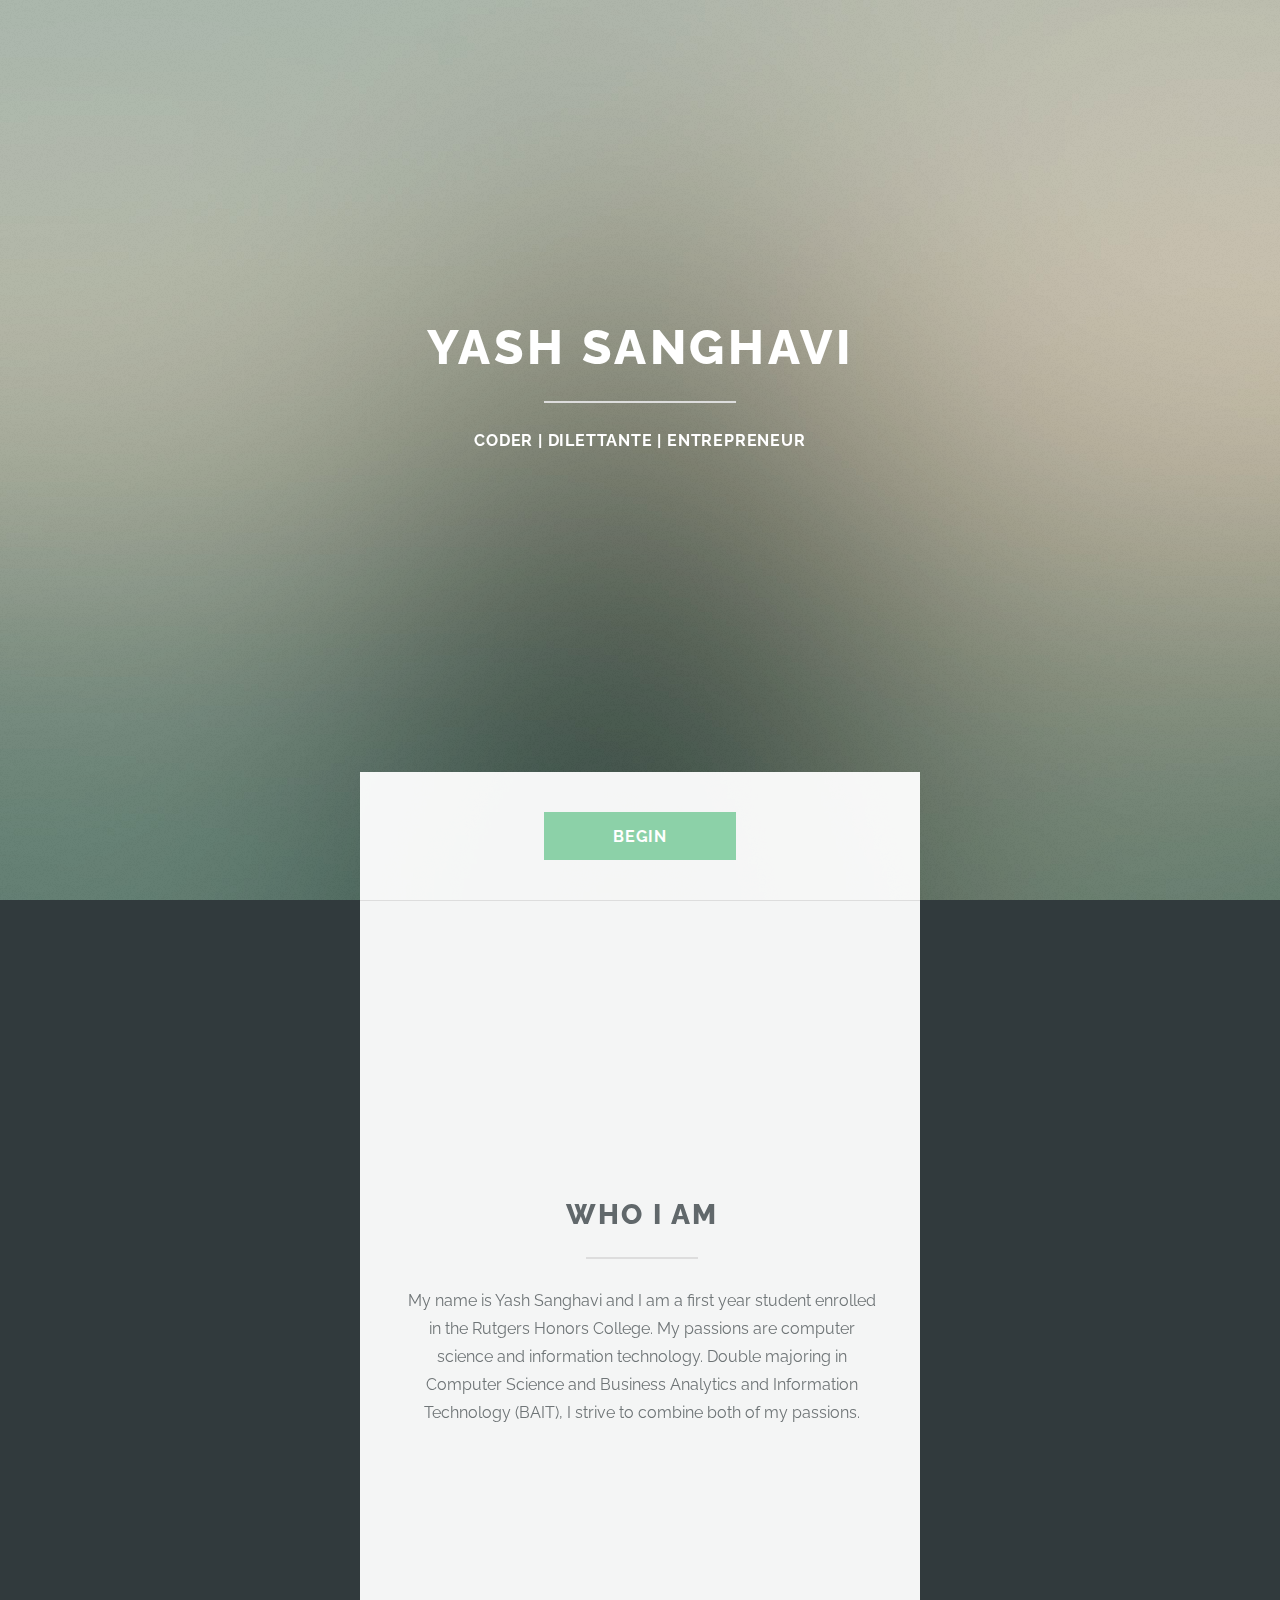
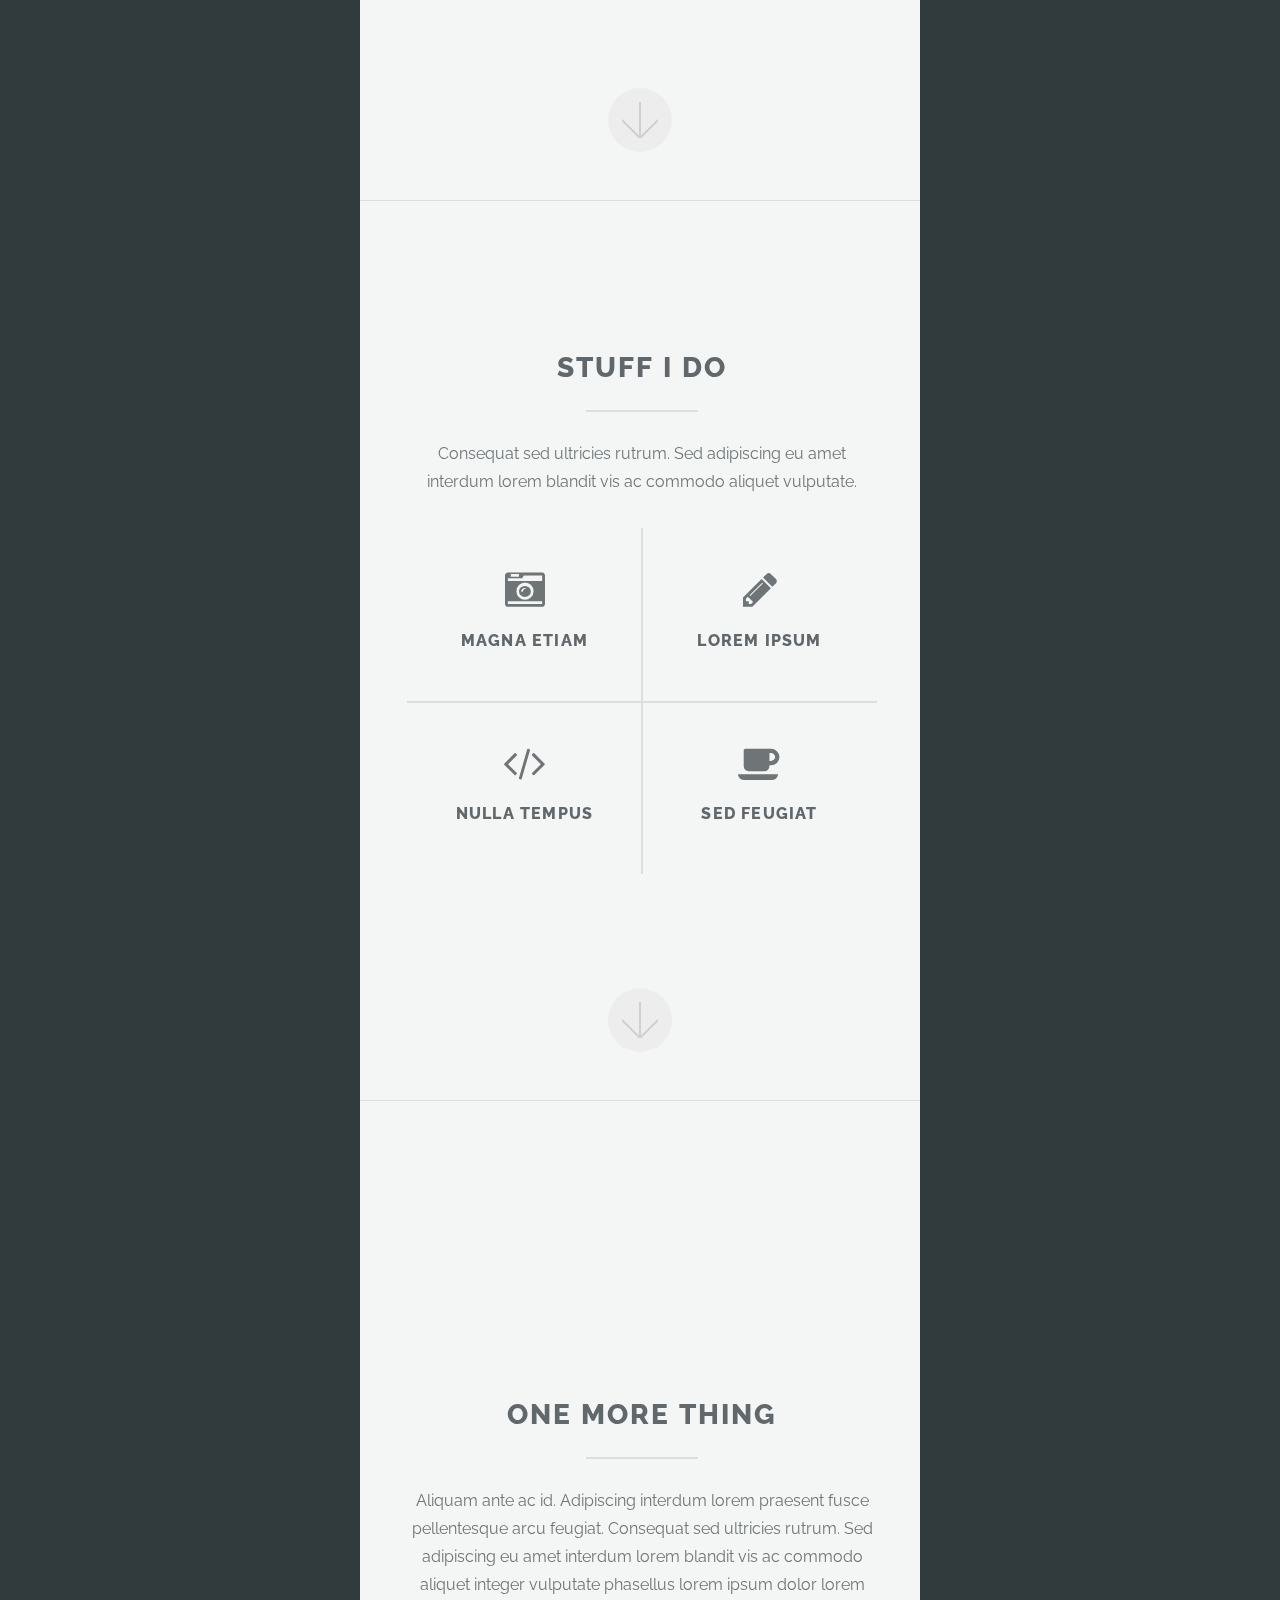
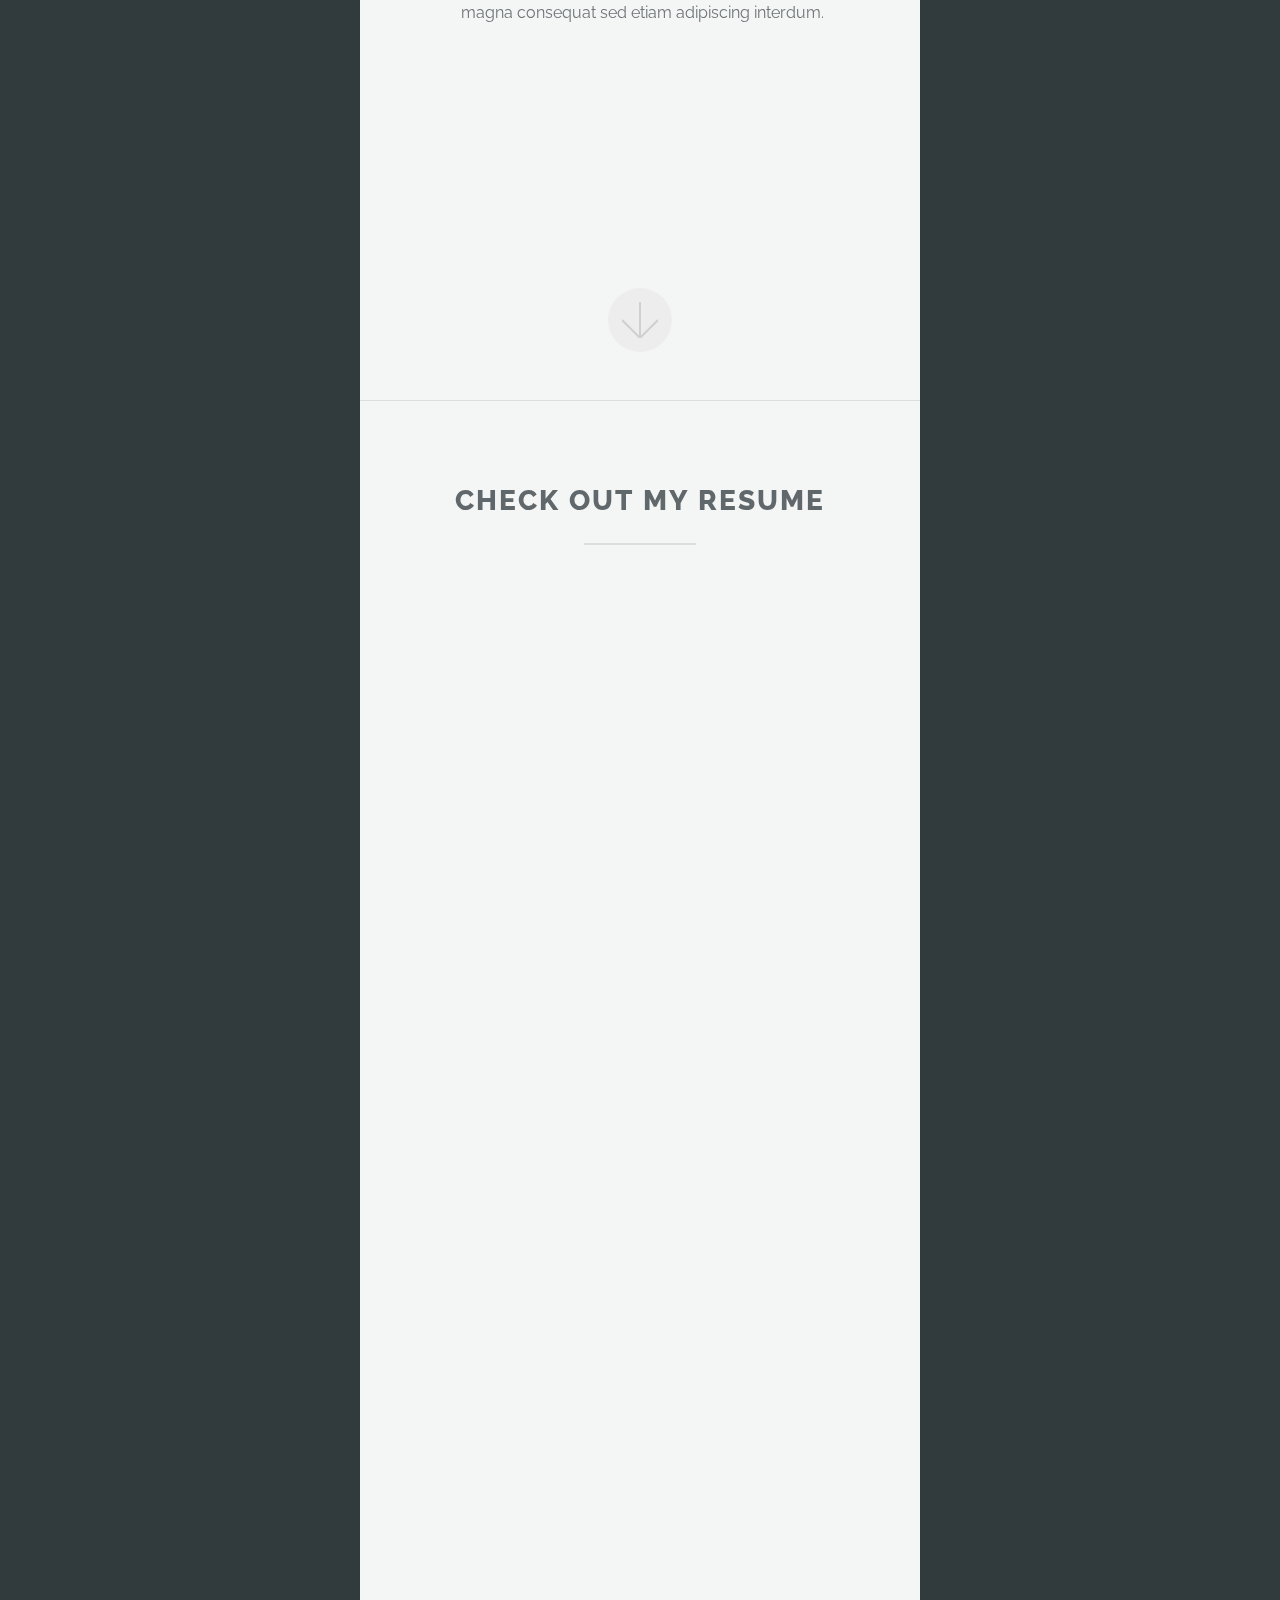
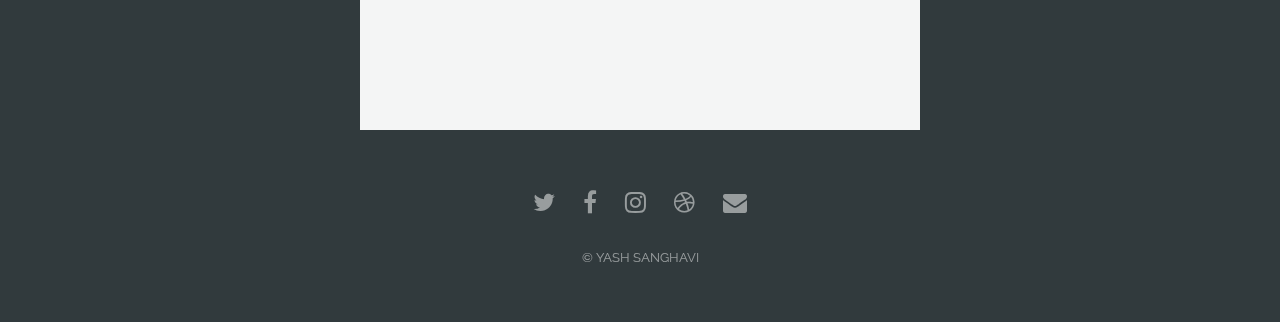
==== html5up-highlights/index.html @ 63ae680b "actually first" ====
<!DOCTYPE HTML>

<html>
	<head>
		<title>Yash Sanghavi</title>
		<meta charset="utf-8" />
		<meta name="viewport" content="width=device-width, initial-scale=1" />
		<!--[if lte IE 8]><script src="assets/js/ie/html5shiv.js"></script><![endif]-->
		<link rel="stylesheet" href="assets/css/main.css" />
		<!--[if lte IE 8]><link rel="stylesheet" href="assets/css/ie8.css" /><![endif]-->
		<!--[if lte IE 9]><link rel="stylesheet" href="assets/css/ie9.css" /><![endif]-->
	</head>
	<body>

		<!-- Header -->
			<section id="header">
				<header class="major">
					<h1>Yash Sanghavi</h1>
					<p>Coder | Dilettante | Entrepreneur </p>
				</header>
				<div class="container">
					<ul class="actions">
						<li><a href="#one" class="button special scrolly">Begin</a></li>
					</ul>
				</div>
			</section>

		<!-- One -->
			<section id="one" class="main special">
				<div class="container">
					<span class="image fit primary"><img src="images/pic01.jpg" alt="" /></span>
					<div class="content">
						<header class="major">
							<h2>Who I am</h2>
						</header>
						<p>My name is Yash Sanghavi and I am a first year student enrolled in the Rutgers Honors College. My passions are computer science and information technology.  Double majoring in Computer Science and Business Analytics and Information Technology (BAIT), I strive to combine both of my passions. </p>
					</div>
					<a href="#two" class="goto-next scrolly">Next</a>
				</div>
			</section>

		<!-- Two -->
			<section id="two" class="main special">
				<div class="container">
					<span class="image fit primary"><img src="images/pic02.jpg" alt="" /></span>
					<div class="content">
						<header class="major">
							<h2>Stuff I do</h2>
						</header>
						<p>Consequat sed ultricies rutrum. Sed adipiscing eu amet interdum lorem blandit vis ac commodo aliquet vulputate.</p>
						<ul class="icons-grid">
							<li>
								<span class="icon major fa-camera-retro"></span>
								<h3>Magna Etiam</h3>
							</li>
							<li>
								<span class="icon major fa-pencil"></span>
								<h3>Lorem Ipsum</h3>
							</li>
							<li>
								<span class="icon major fa-code"></span>
								<h3>Nulla Tempus</h3>
							</li>
							<li>
								<span class="icon major fa-coffee"></span>
								<h3>Sed Feugiat</h3>
							</li>
						</ul>
					</div>
					<a href="#three" class="goto-next scrolly">Next</a>
				</div>
			</section>

		<!-- Three -->
			<section id="three" class="main special">
				<div class="container">
					<span class="image fit primary"><img src="images/pic03.jpg" alt="" /></span>
					<div class="content">
						<header class="major">
							<h2>One more thing</h2>
						</header>
						<p>Aliquam ante ac id. Adipiscing interdum lorem praesent fusce pellentesque arcu feugiat. Consequat sed ultricies rutrum. Sed adipiscing eu amet interdum lorem blandit vis ac commodo aliquet integer vulputate phasellus lorem ipsum dolor lorem magna consequat sed etiam adipiscing interdum.</p>
					</div>
					<a href="#footer" class="goto-next scrolly">Next</a>
				</div>
			</section>

		<!-- Four -->
		<!--
			<section id="four" class="main">
				<div class="container">
					<div class="content">
						<header class="major">
							<h2>Elements</h2>
						</header>
						<section>
							<h4>Text</h4>
							<p>This is <b>bold</b> and this is <strong>strong</strong>. This is <i>italic</i> and this is <em>emphasized</em>.
							This is <sup>superscript</sup> text and this is <sub>subscript</sub> text.
							This is <u>underlined</u> and this is code: <code>for (;;) { ... }</code>. Finally, <a href="#">this is a link</a>.</p>
							<hr />
							<header>
								<h4>Heading with a Subtitle</h4>
								<p>Lorem ipsum dolor sit amet nullam id egestas urna aliquam</p>
							</header>
							<p>Nunc lacinia ante nunc ac lobortis. Interdum adipiscing gravida odio porttitor sem non mi integer non faucibus ornare mi ut ante amet placerat aliquet. Volutpat eu sed ante lacinia sapien lorem accumsan varius montes viverra nibh in adipiscing blandit tempus accumsan.</p>
							<header>
								<h5>Heading with a Subtitle</h5>
								<p>Lorem ipsum dolor sit amet nullam id egestas urna aliquam</p>
							</header>
							<p>Nunc lacinia ante nunc ac lobortis. Interdum adipiscing gravida odio porttitor sem non mi integer non faucibus ornare mi ut ante amet placerat aliquet. Volutpat eu sed ante lacinia sapien lorem accumsan varius montes viverra nibh in adipiscing blandit tempus accumsan.</p>
							<hr />
							<h2>Heading Level 2</h2>
							<h3>Heading Level 3</h3>
							<h4>Heading Level 4</h4>
							<h5>Heading Level 5</h5>
							<h6>Heading Level 6</h6>
							<hr />
							<h5>Blockquote</h5>
							<blockquote>Fringilla nisl. Donec accumsan interdum nisi, quis tincidunt felis sagittis eget tempus euismod. Vestibulum ante ipsum primis in faucibus vestibulum. Blandit adipiscing eu felis iaculis volutpat ac adipiscing accumsan faucibus. Vestibulum ante ipsum primis in faucibus lorem ipsum dolor sit amet nullam adipiscing eu felis.</blockquote>
							<h5>Preformatted</h5>
							<pre><code>i = 0;

while (!deck.isInOrder()) {
print 'Iteration ' + i;
deck.shuffle();
i++;
}

print 'It took ' + i + ' iterations to sort the deck.';</code></pre>
						</section>

						<section>
							<h4>Lists</h4>
							<div class="row">
								<div class="6u 12u$(medium)">
									<h5>Unordered</h5>
									<ul>
										<li>Dolor pulvinar etiam.</li>
										<li>Sagittis adipiscing.</li>
										<li>Felis enim feugiat.</li>
									</ul>
									<h5>Alternate</h5>
									<ul class="alt">
										<li>Dolor pulvinar etiam.</li>
										<li>Sagittis adipiscing.</li>
										<li>Felis enim feugiat.</li>
									</ul>
								</div>
								<div class="6u$ 12u(medium)">
									<h5>Ordered</h5>
									<ol>
										<li>Dolor pulvinar etiam.</li>
										<li>Etiam vel felis viverra.</li>
										<li>Felis enim feugiat.</li>
										<li>Dolor pulvinar etiam.</li>
										<li>Etiam vel felis lorem.</li>
										<li>Felis enim et feugiat.</li>
									</ol>
									<h5>Icons</h5>
									<ul class="icons">
										<li><a href="#" class="icon fa-twitter"><span class="label">Twitter</span></a></li>
										<li><a href="#" class="icon fa-facebook"><span class="label">Facebook</span></a></li>
										<li><a href="#" class="icon fa-instagram"><span class="label">Instagram</span></a></li>
										<li><a href="#" class="icon fa-github"><span class="label">Github</span></a></li>
									</ul>
								</div>
							</div>
							<h5>Actions</h5>
							<ul class="actions">
								<li><a href="#" class="button special">Default</a></li>
								<li><a href="#" class="button">Default</a></li>
							</ul>
							<ul class="actions small">
								<li><a href="#" class="button special small">Small</a></li>
								<li><a href="#" class="button small">Small</a></li>
							</ul>
							<div class="row">
								<div class="6u 12u$(small)">
									<ul class="actions vertical">
										<li><a href="#" class="button special">Default</a></li>
										<li><a href="#" class="button">Default</a></li>
									</ul>
								</div>
								<div class="6u$ 12u$(small)">
									<ul class="actions vertical small">
										<li><a href="#" class="button special small">Small</a></li>
										<li><a href="#" class="button small">Small</a></li>
									</ul>
								</div>
								<div class="6u 12u$(small)">
									<ul class="actions vertical">
										<li><a href="#" class="button special fit">Default</a></li>
										<li><a href="#" class="button fit">Default</a></li>
									</ul>
								</div>
								<div class="6u$ 12u$(small)">
									<ul class="actions vertical small">
										<li><a href="#" class="button special small fit">Small</a></li>
										<li><a href="#" class="button small fit">Small</a></li>
									</ul>
								</div>
							</div>
						</section>

						<section>
							<h4>Table</h4>
							<h5>Default</h5>
							<div class="table-wrapper">
								<table>
									<thead>
										<tr>
											<th>Name</th>
											<th>Description</th>
											<th>Price</th>
										</tr>
									</thead>
									<tbody>
										<tr>
											<td>Item One</td>
											<td>Ante turpis integer aliquet porttitor.</td>
											<td>29.99</td>
										</tr>
										<tr>
											<td>Item Two</td>
											<td>Vis ac commodo adipiscing arcu aliquet.</td>
											<td>19.99</td>
										</tr>
										<tr>
											<td>Item Three</td>
											<td> Morbi faucibus arcu accumsan lorem.</td>
											<td>29.99</td>
										</tr>
										<tr>
											<td>Item Four</td>
											<td>Vitae integer tempus condimentum.</td>
											<td>19.99</td>
										</tr>
										<tr>
											<td>Item Five</td>
											<td>Ante turpis integer aliquet porttitor.</td>
											<td>29.99</td>
										</tr>
									</tbody>
									<tfoot>
										<tr>
											<td colspan="2"></td>
											<td>100.00</td>
										</tr>
									</tfoot>
								</table>
							</div>

							<h5>Alternate</h5>
							<div class="table-wrapper">
								<table class="alt">
									<thead>
										<tr>
											<th>Name</th>
											<th>Description</th>
											<th>Price</th>
										</tr>
									</thead>
									<tbody>
										<tr>
											<td>Item One</td>
											<td>Ante turpis integer aliquet porttitor.</td>
											<td>29.99</td>
										</tr>
										<tr>
											<td>Item Two</td>
											<td>Vis ac commodo adipiscing arcu aliquet.</td>
											<td>19.99</td>
										</tr>
										<tr>
											<td>Item Three</td>
											<td> Morbi faucibus arcu accumsan lorem.</td>
											<td>29.99</td>
										</tr>
										<tr>
											<td>Item Four</td>
											<td>Vitae integer tempus condimentum.</td>
											<td>19.99</td>
										</tr>
										<tr>
											<td>Item Five</td>
											<td>Ante turpis integer aliquet porttitor.</td>
											<td>29.99</td>
										</tr>
									</tbody>
									<tfoot>
										<tr>
											<td colspan="2"></td>
											<td>100.00</td>
										</tr>
									</tfoot>
								</table>
							</div>
						</section>

						<section>
							<h4>Buttons</h4>
							<ul class="actions">
								<li><a href="#" class="button special">Special</a></li>
								<li><a href="#" class="button">Default</a></li>
							</ul>
							<ul class="actions">
								<li><a href="#" class="button">Default</a></li>
								<li><a href="#" class="button small">Small</a></li>
							</ul>
							<ul class="actions fit">
								<li><a href="#" class="button special fit">Fit</a></li>
								<li><a href="#" class="button fit">Fit</a></li>
							</ul>
							<ul class="actions fit small">
								<li><a href="#" class="button special fit small">Fit + Small</a></li>
								<li><a href="#" class="button fit small">Fit + Small</a></li>
							</ul>
							<ul class="actions">
								<li><a href="#" class="button special icon fa-download">Icon</a></li>
								<li><a href="#" class="button icon fa-download">Icon</a></li>
							</ul>
							<ul class="actions">
								<li><span class="button special disabled">Disabled</span></li>
								<li><span class="button disabled">Disabled</span></li>
							</ul>
						</section>

						<section>
							<h4>Form</h4>
							<form method="post" action="#">
								<div class="row uniform">
									<div class="6u 12u$(xsmall)">
										<input type="text" name="demo-name" id="demo-name" value="" placeholder="Name" />
									</div>
									<div class="6u$ 12u$(xsmall)">
										<input type="email" name="demo-email" id="demo-email" value="" placeholder="Email" />
									</div>
									<div class="12u$">
										<div class="select-wrapper">
											<select name="demo-category" id="demo-category">
												<option value="">- Category -</option>
												<option value="1">Manufacturing</option>
												<option value="1">Shipping</option>
												<option value="1">Administration</option>
												<option value="1">Human Resources</option>
											</select>
										</div>
									</div>
									<div class="4u 12u$(small)">
										<input type="radio" id="demo-priority-low" name="demo-priority" checked>
										<label for="demo-priority-low">Low</label>
									</div>
									<div class="4u 12u$(small)">
										<input type="radio" id="demo-priority-normal" name="demo-priority">
										<label for="demo-priority-normal">Normal</label>
									</div>
									<div class="4u$ 12u$(small)">
										<input type="radio" id="demo-priority-high" name="demo-priority">
										<label for="demo-priority-high">High</label>
									</div>
									<div class="6u 12u$(small)">
										<input type="checkbox" id="demo-copy" name="demo-copy">
										<label for="demo-copy">Email me a copy</label>
									</div>
									<div class="6u$ 12u$(small)">
										<input type="checkbox" id="demo-human" name="demo-human" checked>
										<label for="demo-human">Not a robot</label>
									</div>
									<div class="12u$">
										<textarea name="demo-message" id="demo-message" placeholder="Enter your message" rows="6"></textarea>
									</div>
									<div class="12u$">
										<ul class="actions">
											<li><input type="submit" value="Send Message" class="special" /></li>
											<li><input type="reset" value="Reset" /></li>
										</ul>
									</div>
								</div>
							</form>
						</section>

						<section>
							<h4>Image</h4>
							<h5>Fit</h5>
							<div class="box alt">
								<div class="row uniform 50%">
									<div class="12u"><span class="image fit"><img src="images/pic04.jpg" alt="" /></span></div>
									<div class="4u"><span class="image fit"><img src="images/pic04.jpg" alt="" /></span></div>
									<div class="4u"><span class="image fit"><img src="images/pic04.jpg" alt="" /></span></div>
									<div class="4u"><span class="image fit"><img src="images/pic04.jpg" alt="" /></span></div>
									<div class="4u"><span class="image fit"><img src="images/pic04.jpg" alt="" /></span></div>
									<div class="4u"><span class="image fit"><img src="images/pic04.jpg" alt="" /></span></div>
									<div class="4u"><span class="image fit"><img src="images/pic04.jpg" alt="" /></span></div>
									<div class="4u"><span class="image fit"><img src="images/pic04.jpg" alt="" /></span></div>
									<div class="4u"><span class="image fit"><img src="images/pic04.jpg" alt="" /></span></div>
									<div class="4u"><span class="image fit"><img src="images/pic04.jpg" alt="" /></span></div>
								</div>
							</div>
							<h5>Left &amp; Right</h5>
							<p><span class="image left"><img src="images/pic05.jpg" alt="" /></span>Fringilla nisl. Donec accumsan interdum nisi, quis tincidunt felis sagittis eget. tempus euismod. Vestibulum ante ipsum primis in faucibus vestibulum. Blandit adipiscing eu felis iaculis volutpat ac adipiscing accumsan eu faucibus. Integer ac pellentesque praesent tincidunt felis sagittis eget. tempus euismod. Vestibulum ante ipsum primis in faucibus vestibulum. Blandit adipiscing eu felis iaculis volutpat ac adipiscing accumsan eu faucibus. Integer ac pellentesque praesent. Donec accumsan interdum nisi, quis tincidunt felis sagittis eget. tempus euismod. Vestibulum ante ipsum primis in faucibus vestibulum. Blandit adipiscing eu felis iaculis volutpat ac adipiscing accumsan eu faucibus. Integer ac pellentesque praesent tincidunt felis sagittis eget. tempus euismod. Vestibulum ante ipsum primis in faucibus vestibulum. Blandit adipiscing eu felis iaculis volutpat ac adipiscing accumsan eu faucibus. Integer ac pellentesque praesent.</p>
							<p><span class="image right"><img src="images/pic05.jpg" alt="" /></span>Fringilla nisl. Donec accumsan interdum nisi, quis tincidunt felis sagittis eget. tempus euismod. Vestibulum ante ipsum primis in faucibus vestibulum. Blandit adipiscing eu felis iaculis volutpat ac adipiscing accumsan eu faucibus. Integer ac pellentesque praesent tincidunt felis sagittis eget. tempus euismod. Vestibulum ante ipsum primis in faucibus vestibulum. Blandit adipiscing eu felis iaculis volutpat ac adipiscing accumsan eu faucibus. Integer ac pellentesque praesent. Donec accumsan interdum nisi, quis tincidunt felis sagittis eget. tempus euismod. Vestibulum ante ipsum primis in faucibus vestibulum. Blandit adipiscing eu felis iaculis volutpat ac adipiscing accumsan eu faucibus. Integer ac pellentesque praesent tincidunt felis sagittis eget. tempus euismod. Vestibulum ante ipsum primis in faucibus vestibulum. Blandit adipiscing eu felis iaculis volutpat ac adipiscing accumsan eu faucibus. Integer ac pellentesque praesent.</p>
						</section>

					</div>
					<a href="#footer" class="goto-next scrolly">Next</a>
				</div>
			</section>
		-->

		<!-- Footer -->
			<section id="footer">
<!-- 				<div class="container">
					<header class="major">
						<h2>Get in touch</h2>
					</header>
					<form method="post" action="#">
						<div class="row uniform">
							<div class="6u 12u$(xsmall)"><input type="text" name="name" id="name" placeholder="Name" /></div>
							<div class="6u$ 12u$(xsmall)"><input type="email" name="email" id="email" placeholder="Email" /></div>
							<div class="12u$"><textarea name="message" id="message" placeholder="Message" rows="4"></textarea></div>
							<div class="12u$">
								<ul class="actions">
									<li><input type="submit" value="Send Message" class="special" /></li>
								</ul>
							</div>
						</div>
					</form>
				</div> -->

				<div class="container">
					<header class="major">
						<h2>Check out my resume</h2>
					</header>
					<div class="content">
						<iframe src="https://resume.creddle.io/embed/1lpu5elnxfx"
  				width="850" height="1100" seamless></iframe> 
					</div>

				</div>

				<footer>
					<ul class="icons">
						<li><a href="#" class="icon alt fa-twitter"><span class="label">Twitter</span></a></li>
						<li><a href="#" class="icon alt fa-facebook"><span class="label">Facebook</span></a></li>
						<li><a href="#" class="icon alt fa-instagram"><span class="label">Instagram</span></a></li>
						<li><a href="#" class="icon alt fa-dribbble"><span class="label">Dribbble</span></a></li>
						<li><a href="#" class="icon alt fa-envelope"><span class="label">Email</span></a></li>
					</ul>
					<ul class="copyright">
						<li>&copy; YASH SANGHAVI</li>
					</ul>
				</footer>
			</section>

		<!-- Scripts -->
			<script src="assets/js/jquery.min.js"></script>
			<script src="assets/js/jquery.scrollex.min.js"></script>
			<script src="assets/js/jquery.scrolly.min.js"></script>
			<script src="assets/js/skel.min.js"></script>
			<script src="assets/js/util.js"></script>
			<!--[if lte IE 8]><script src="assets/js/ie/respond.min.js"></script><![endif]-->
			<script src="assets/js/main.js"></script>

	</body>
</html>
---- html5up-highlights/assets/css/main.css ----
@import url("font-awesome.min.css");
@import url("http://fonts.googleapis.com/css?family=Raleway:400,400italic,700,800");

/*
	Highlights by HTML5 UP
	html5up.net | @ajlkn
	Free for personal and commercial use under the CCA 3.0 license (html5up.net/license)
*/

/* Reset */

	html, body, div, span, applet, object, iframe, h1, h2, h3, h4, h5, h6, p, blockquote, pre, a, abbr, acronym, address, big, cite, code, del, dfn, em, img, ins, kbd, q, s, samp, small, strike, strong, sub, sup, tt, var, b, u, i, center, dl, dt, dd, ol, ul, li, fieldset, form, label, legend, table, caption, tbody, tfoot, thead, tr, th, td, article, aside, canvas, details, embed, figure, figcaption, footer, header, hgroup, menu, nav, output, ruby, section, summary, time, mark, audio, video {
		margin: 0;
		padding: 0;
		border: 0;
		font-size: 100%;
		font: inherit;
		vertical-align: baseline;
	}

	article, aside, details, figcaption, figure, footer, header, hgroup, menu, nav, section {
		display: block;
	}

	body {
		line-height: 1;
	}

	ol, ul {
		list-style: none;
	}

	blockquote, q {
		quotes: none;
	}

	blockquote:before, blockquote:after, q:before, q:after {
		content: '';
		content: none;
	}

	table {
		border-collapse: collapse;
		border-spacing: 0;
	}

	body {
		-webkit-text-size-adjust: none;
	}

/* Box Model */

	*, *:before, *:after {
		-moz-box-sizing: border-box;
		-webkit-box-sizing: border-box;
		box-sizing: border-box;
	}

/* Containers */

	.container {
		margin-left: auto;
		margin-right: auto;
	}

	.container.\31 25\25 {
		width: 100%;
		max-width: 43.75em;
		min-width: 35em;
	}

	.container.\37 5\25 {
		width: 26.25em;
	}

	.container.\35 0\25 {
		width: 17.5em;
	}

	.container.\32 5\25 {
		width: 8.75em;
	}

	.container {
		width: 35em;
	}

	@media screen and (max-width: 1680px) {

		.container.\31 25\25 {
			width: 100%;
			max-width: 43.75em;
			min-width: 35em;
		}

		.container.\37 5\25 {
			width: 26.25em;
		}

		.container.\35 0\25 {
			width: 17.5em;
		}

		.container.\32 5\25 {
			width: 8.75em;
		}

		.container {
			width: 35em;
		}

	}

	@media screen and (max-width: 980px) {

		.container.\31 25\25 {
			width: 100%;
			max-width: 100%;
			min-width: 80%;
		}

		.container.\37 5\25 {
			width: 60%;
		}

		.container.\35 0\25 {
			width: 40%;
		}

		.container.\32 5\25 {
			width: 20%;
		}

		.container {
			width: 80%;
		}

	}

	@media screen and (max-width: 736px) {

		.container.\31 25\25 {
			width: 100%;
			max-width: 100%;
			min-width: 80%;
		}

		.container.\37 5\25 {
			width: 60%;
		}

		.container.\35 0\25 {
			width: 40%;
		}

		.container.\32 5\25 {
			width: 20%;
		}

		.container {
			width: 80%;
		}

	}

	@media screen and (max-width: 480px) {

		.container.\31 25\25 {
			width: 100%;
			max-width: 125%;
			min-width: 100%;
		}

		.container.\37 5\25 {
			width: 75%;
		}

		.container.\35 0\25 {
			width: 50%;
		}

		.container.\32 5\25 {
			width: 25%;
		}

		.container {
			width: 100%;
		}

	}

/* Grid */

	.row {
		border-bottom: solid 1px transparent;
		-moz-box-sizing: border-box;
		-webkit-box-sizing: border-box;
		box-sizing: border-box;
	}

	.row > * {
		float: left;
		-moz-box-sizing: border-box;
		-webkit-box-sizing: border-box;
		box-sizing: border-box;
	}

	.row:after, .row:before {
		content: '';
		display: block;
		clear: both;
		height: 0;
	}

	.row.uniform > * > :first-child {
		margin-top: 0;
	}

	.row.uniform > * > :last-child {
		margin-bottom: 0;
	}

	.row.\30 \25 > * {
		padding: 0 0 0 0em;
	}

	.row.\30 \25 {
		margin: 0 0 -1px 0em;
	}

	.row.uniform.\30 \25 > * {
		padding: 0em 0 0 0em;
	}

	.row.uniform.\30 \25 {
		margin: 0em 0 -1px 0em;
	}

	.row > * {
		padding: 0 0 0 1.5em;
	}

	.row {
		margin: 0 0 -1px -1.5em;
	}

	.row.uniform > * {
		padding: 1.5em 0 0 1.5em;
	}

	.row.uniform {
		margin: -1.5em 0 -1px -1.5em;
	}

	.row.\32 00\25 > * {
		padding: 0 0 0 3em;
	}

	.row.\32 00\25 {
		margin: 0 0 -1px -3em;
	}

	.row.uniform.\32 00\25 > * {
		padding: 3em 0 0 3em;
	}

	.row.uniform.\32 00\25 {
		margin: -3em 0 -1px -3em;
	}

	.row.\31 50\25 > * {
		padding: 0 0 0 2.25em;
	}

	.row.\31 50\25 {
		margin: 0 0 -1px -2.25em;
	}

	.row.uniform.\31 50\25 > * {
		padding: 2.25em 0 0 2.25em;
	}

	.row.uniform.\31 50\25 {
		margin: -2.25em 0 -1px -2.25em;
	}

	.row.\35 0\25 > * {
		padding: 0 0 0 0.75em;
	}

	.row.\35 0\25 {
		margin: 0 0 -1px -0.75em;
	}

	.row.uniform.\35 0\25 > * {
		padding: 0.75em 0 0 0.75em;
	}

	.row.uniform.\35 0\25 {
		margin: -0.75em 0 -1px -0.75em;
	}

	.row.\32 5\25 > * {
		padding: 0 0 0 0.375em;
	}

	.row.\32 5\25 {
		margin: 0 0 -1px -0.375em;
	}

	.row.uniform.\32 5\25 > * {
		padding: 0.375em 0 0 0.375em;
	}

	.row.uniform.\32 5\25 {
		margin: -0.375em 0 -1px -0.375em;
	}

	.\31 2u, .\31 2u\24 {
		width: 100%;
		clear: none;
		margin-left: 0;
	}

	.\31 1u, .\31 1u\24 {
		width: 91.6666666667%;
		clear: none;
		margin-left: 0;
	}

	.\31 0u, .\31 0u\24 {
		width: 83.3333333333%;
		clear: none;
		margin-left: 0;
	}

	.\39 u, .\39 u\24 {
		width: 75%;
		clear: none;
		margin-left: 0;
	}

	.\38 u, .\38 u\24 {
		width: 66.6666666667%;
		clear: none;
		margin-left: 0;
	}

	.\37 u, .\37 u\24 {
		width: 58.3333333333%;
		clear: none;
		margin-left: 0;
	}

	.\36 u, .\36 u\24 {
		width: 50%;
		clear: none;
		margin-left: 0;
	}

	.\35 u, .\35 u\24 {
		width: 41.6666666667%;
		clear: none;
		margin-left: 0;
	}

	.\34 u, .\34 u\24 {
		width: 33.3333333333%;
		clear: none;
		margin-left: 0;
	}

	.\33 u, .\33 u\24 {
		width: 25%;
		clear: none;
		margin-left: 0;
	}

	.\32 u, .\32 u\24 {
		width: 16.6666666667%;
		clear: none;
		margin-left: 0;
	}

	.\31 u, .\31 u\24 {
		width: 8.3333333333%;
		clear: none;
		margin-left: 0;
	}

	.\31 2u\24 + *,
	.\31 1u\24 + *,
	.\31 0u\24 + *,
	.\39 u\24 + *,
	.\38 u\24 + *,
	.\37 u\24 + *,
	.\36 u\24 + *,
	.\35 u\24 + *,
	.\34 u\24 + *,
	.\33 u\24 + *,
	.\32 u\24 + *,
	.\31 u\24 + * {
		clear: left;
	}

	.\-11u {
		margin-left: 91.66667%;
	}

	.\-10u {
		margin-left: 83.33333%;
	}

	.\-9u {
		margin-left: 75%;
	}

	.\-8u {
		margin-left: 66.66667%;
	}

	.\-7u {
		margin-left: 58.33333%;
	}

	.\-6u {
		margin-left: 50%;
	}

	.\-5u {
		margin-left: 41.66667%;
	}

	.\-4u {
		margin-left: 33.33333%;
	}

	.\-3u {
		margin-left: 25%;
	}

	.\-2u {
		margin-left: 16.66667%;
	}

	.\-1u {
		margin-left: 8.33333%;
	}

	@media screen and (max-width: 1680px) {

		.row > * {
			padding: 0 0 0 1.5em;
		}

		.row {
			margin: 0 0 -1px -1.5em;
		}

		.row.uniform > * {
			padding: 1.5em 0 0 1.5em;
		}

		.row.uniform {
			margin: -1.5em 0 -1px -1.5em;
		}

		.row.\32 00\25 > * {
			padding: 0 0 0 3em;
		}

		.row.\32 00\25 {
			margin: 0 0 -1px -3em;
		}

		.row.uniform.\32 00\25 > * {
			padding: 3em 0 0 3em;
		}

		.row.uniform.\32 00\25 {
			margin: -3em 0 -1px -3em;
		}

		.row.\31 50\25 > * {
			padding: 0 0 0 2.25em;
		}

		.row.\31 50\25 {
			margin: 0 0 -1px -2.25em;
		}

		.row.uniform.\31 50\25 > * {
			padding: 2.25em 0 0 2.25em;
		}

		.row.uniform.\31 50\25 {
			margin: -2.25em 0 -1px -2.25em;
		}

		.row.\35 0\25 > * {
			padding: 0 0 0 0.75em;
		}

		.row.\35 0\25 {
			margin: 0 0 -1px -0.75em;
		}

		.row.uniform.\35 0\25 > * {
			padding: 0.75em 0 0 0.75em;
		}

		.row.uniform.\35 0\25 {
			margin: -0.75em 0 -1px -0.75em;
		}

		.row.\32 5\25 > * {
			padding: 0 0 0 0.375em;
		}

		.row.\32 5\25 {
			margin: 0 0 -1px -0.375em;
		}

		.row.uniform.\32 5\25 > * {
			padding: 0.375em 0 0 0.375em;
		}

		.row.uniform.\32 5\25 {
			margin: -0.375em 0 -1px -0.375em;
		}

		.\31 2u\28large\29, .\31 2u\24\28large\29 {
			width: 100%;
			clear: none;
			margin-left: 0;
		}

		.\31 1u\28large\29, .\31 1u\24\28large\29 {
			width: 91.6666666667%;
			clear: none;
			margin-left: 0;
		}

		.\31 0u\28large\29, .\31 0u\24\28large\29 {
			width: 83.3333333333%;
			clear: none;
			margin-left: 0;
		}

		.\39 u\28large\29, .\39 u\24\28large\29 {
			width: 75%;
			clear: none;
			margin-left: 0;
		}

		.\38 u\28large\29, .\38 u\24\28large\29 {
			width: 66.6666666667%;
			clear: none;
			margin-left: 0;
		}

		.\37 u\28large\29, .\37 u\24\28large\29 {
			width: 58.3333333333%;
			clear: none;
			margin-left: 0;
		}

		.\36 u\28large\29, .\36 u\24\28large\29 {
			width: 50%;
			clear: none;
			margin-left: 0;
		}

		.\35 u\28large\29, .\35 u\24\28large\29 {
			width: 41.6666666667%;
			clear: none;
			margin-left: 0;
		}

		.\34 u\28large\29, .\34 u\24\28large\29 {
			width: 33.3333333333%;
			clear: none;
			margin-left: 0;
		}

		.\33 u\28large\29, .\33 u\24\28large\29 {
			width: 25%;
			clear: none;
			margin-left: 0;
		}

		.\32 u\28large\29, .\32 u\24\28large\29 {
			width: 16.6666666667%;
			clear: none;
			margin-left: 0;
		}

		.\31 u\28large\29, .\31 u\24\28large\29 {
			width: 8.3333333333%;
			clear: none;
			margin-left: 0;
		}

		.\31 2u\24\28large\29 + *,
		.\31 1u\24\28large\29 + *,
		.\31 0u\24\28large\29 + *,
		.\39 u\24\28large\29 + *,
		.\38 u\24\28large\29 + *,
		.\37 u\24\28large\29 + *,
		.\36 u\24\28large\29 + *,
		.\35 u\24\28large\29 + *,
		.\34 u\24\28large\29 + *,
		.\33 u\24\28large\29 + *,
		.\32 u\24\28large\29 + *,
		.\31 u\24\28large\29 + * {
			clear: left;
		}

		.\-11u\28large\29 {
			margin-left: 91.66667%;
		}

		.\-10u\28large\29 {
			margin-left: 83.33333%;
		}

		.\-9u\28large\29 {
			margin-left: 75%;
		}

		.\-8u\28large\29 {
			margin-left: 66.66667%;
		}

		.\-7u\28large\29 {
			margin-left: 58.33333%;
		}

		.\-6u\28large\29 {
			margin-left: 50%;
		}

		.\-5u\28large\29 {
			margin-left: 41.66667%;
		}

		.\-4u\28large\29 {
			margin-left: 33.33333%;
		}

		.\-3u\28large\29 {
			margin-left: 25%;
		}

		.\-2u\28large\29 {
			margin-left: 16.66667%;
		}

		.\-1u\28large\29 {
			margin-left: 8.33333%;
		}

	}

	@media screen and (max-width: 980px) {

		.row > * {
			padding: 0 0 0 1.5em;
		}

		.row {
			margin: 0 0 -1px -1.5em;
		}

		.row.uniform > * {
			padding: 1.5em 0 0 1.5em;
		}

		.row.uniform {
			margin: -1.5em 0 -1px -1.5em;
		}

		.row.\32 00\25 > * {
			padding: 0 0 0 3em;
		}

		.row.\32 00\25 {
			margin: 0 0 -1px -3em;
		}

		.row.uniform.\32 00\25 > * {
			padding: 3em 0 0 3em;
		}

		.row.uniform.\32 00\25 {
			margin: -3em 0 -1px -3em;
		}

		.row.\31 50\25 > * {
			padding: 0 0 0 2.25em;
		}

		.row.\31 50\25 {
			margin: 0 0 -1px -2.25em;
		}

		.row.uniform.\31 50\25 > * {
			padding: 2.25em 0 0 2.25em;
		}

		.row.uniform.\31 50\25 {
			margin: -2.25em 0 -1px -2.25em;
		}

		.row.\35 0\25 > * {
			padding: 0 0 0 0.75em;
		}

		.row.\35 0\25 {
			margin: 0 0 -1px -0.75em;
		}

		.row.uniform.\35 0\25 > * {
			padding: 0.75em 0 0 0.75em;
		}

		.row.uniform.\35 0\25 {
			margin: -0.75em 0 -1px -0.75em;
		}

		.row.\32 5\25 > * {
			padding: 0 0 0 0.375em;
		}

		.row.\32 5\25 {
			margin: 0 0 -1px -0.375em;
		}

		.row.uniform.\32 5\25 > * {
			padding: 0.375em 0 0 0.375em;
		}

		.row.uniform.\32 5\25 {
			margin: -0.375em 0 -1px -0.375em;
		}

		.\31 2u\28medium\29, .\31 2u\24\28medium\29 {
			width: 100%;
			clear: none;
			margin-left: 0;
		}

		.\31 1u\28medium\29, .\31 1u\24\28medium\29 {
			width: 91.6666666667%;
			clear: none;
			margin-left: 0;
		}

		.\31 0u\28medium\29, .\31 0u\24\28medium\29 {
			width: 83.3333333333%;
			clear: none;
			margin-left: 0;
		}

		.\39 u\28medium\29, .\39 u\24\28medium\29 {
			width: 75%;
			clear: none;
			margin-left: 0;
		}

		.\38 u\28medium\29, .\38 u\24\28medium\29 {
			width: 66.6666666667%;
			clear: none;
			margin-left: 0;
		}

		.\37 u\28medium\29, .\37 u\24\28medium\29 {
			width: 58.3333333333%;
			clear: none;
			margin-left: 0;
		}

		.\36 u\28medium\29, .\36 u\24\28medium\29 {
			width: 50%;
			clear: none;
			margin-left: 0;
		}

		.\35 u\28medium\29, .\35 u\24\28medium\29 {
			width: 41.6666666667%;
			clear: none;
			margin-left: 0;
		}

		.\34 u\28medium\29, .\34 u\24\28medium\29 {
			width: 33.3333333333%;
			clear: none;
			margin-left: 0;
		}

		.\33 u\28medium\29, .\33 u\24\28medium\29 {
			width: 25%;
			clear: none;
			margin-left: 0;
		}

		.\32 u\28medium\29, .\32 u\24\28medium\29 {
			width: 16.6666666667%;
			clear: none;
			margin-left: 0;
		}

		.\31 u\28medium\29, .\31 u\24\28medium\29 {
			width: 8.3333333333%;
			clear: none;
			margin-left: 0;
		}

		.\31 2u\24\28medium\29 + *,
		.\31 1u\24\28medium\29 + *,
		.\31 0u\24\28medium\29 + *,
		.\39 u\24\28medium\29 + *,
		.\38 u\24\28medium\29 + *,
		.\37 u\24\28medium\29 + *,
		.\36 u\24\28medium\29 + *,
		.\35 u\24\28medium\29 + *,
		.\34 u\24\28medium\29 + *,
		.\33 u\24\28medium\29 + *,
		.\32 u\24\28medium\29 + *,
		.\31 u\24\28medium\29 + * {
			clear: left;
		}

		.\-11u\28medium\29 {
			margin-left: 91.66667%;
		}

		.\-10u\28medium\29 {
			margin-left: 83.33333%;
		}

		.\-9u\28medium\29 {
			margin-left: 75%;
		}

		.\-8u\28medium\29 {
			margin-left: 66.66667%;
		}

		.\-7u\28medium\29 {
			margin-left: 58.33333%;
		}

		.\-6u\28medium\29 {
			margin-left: 50%;
		}

		.\-5u\28medium\29 {
			margin-left: 41.66667%;
		}

		.\-4u\28medium\29 {
			margin-left: 33.33333%;
		}

		.\-3u\28medium\29 {
			margin-left: 25%;
		}

		.\-2u\28medium\29 {
			margin-left: 16.66667%;
		}

		.\-1u\28medium\29 {
			margin-left: 8.33333%;
		}

	}

	@media screen and (max-width: 736px) {

		.row > * {
			padding: 0 0 0 1em;
		}

		.row {
			margin: 0 0 -1px -1em;
		}

		.row.uniform > * {
			padding: 1em 0 0 1em;
		}

		.row.uniform {
			margin: -1em 0 -1px -1em;
		}

		.row.\32 00\25 > * {
			padding: 0 0 0 2em;
		}

		.row.\32 00\25 {
			margin: 0 0 -1px -2em;
		}

		.row.uniform.\32 00\25 > * {
			padding: 2em 0 0 2em;
		}

		.row.uniform.\32 00\25 {
			margin: -2em 0 -1px -2em;
		}

		.row.\31 50\25 > * {
			padding: 0 0 0 1.5em;
		}

		.row.\31 50\25 {
			margin: 0 0 -1px -1.5em;
		}

		.row.uniform.\31 50\25 > * {
			padding: 1.5em 0 0 1.5em;
		}

		.row.uniform.\31 50\25 {
			margin: -1.5em 0 -1px -1.5em;
		}

		.row.\35 0\25 > * {
			padding: 0 0 0 0.5em;
		}

		.row.\35 0\25 {
			margin: 0 0 -1px -0.5em;
		}

		.row.uniform.\35 0\25 > * {
			padding: 0.5em 0 0 0.5em;
		}

		.row.uniform.\35 0\25 {
			margin: -0.5em 0 -1px -0.5em;
		}

		.row.\32 5\25 > * {
			padding: 0 0 0 0.25em;
		}

		.row.\32 5\25 {
			margin: 0 0 -1px -0.25em;
		}

		.row.uniform.\32 5\25 > * {
			padding: 0.25em 0 0 0.25em;
		}

		.row.uniform.\32 5\25 {
			margin: -0.25em 0 -1px -0.25em;
		}

		.\31 2u\28small\29, .\31 2u\24\28small\29 {
			width: 100%;
			clear: none;
			margin-left: 0;
		}

		.\31 1u\28small\29, .\31 1u\24\28small\29 {
			width: 91.6666666667%;
			clear: none;
			margin-left: 0;
		}

		.\31 0u\28small\29, .\31 0u\24\28small\29 {
			width: 83.3333333333%;
			clear: none;
			margin-left: 0;
		}

		.\39 u\28small\29, .\39 u\24\28small\29 {
			width: 75%;
			clear: none;
			margin-left: 0;
		}

		.\38 u\28small\29, .\38 u\24\28small\29 {
			width: 66.6666666667%;
			clear: none;
			margin-left: 0;
		}

		.\37 u\28small\29, .\37 u\24\28small\29 {
			width: 58.3333333333%;
			clear: none;
			margin-left: 0;
		}

		.\36 u\28small\29, .\36 u\24\28small\29 {
			width: 50%;
			clear: none;
			margin-left: 0;
		}

		.\35 u\28small\29, .\35 u\24\28small\29 {
			width: 41.6666666667%;
			clear: none;
			margin-left: 0;
		}

		.\34 u\28small\29, .\34 u\24\28small\29 {
			width: 33.3333333333%;
			clear: none;
			margin-left: 0;
		}

		.\33 u\28small\29, .\33 u\24\28small\29 {
			width: 25%;
			clear: none;
			margin-left: 0;
		}

		.\32 u\28small\29, .\32 u\24\28small\29 {
			width: 16.6666666667%;
			clear: none;
			margin-left: 0;
		}

		.\31 u\28small\29, .\31 u\24\28small\29 {
			width: 8.3333333333%;
			clear: none;
			margin-left: 0;
		}

		.\31 2u\24\28small\29 + *,
		.\31 1u\24\28small\29 + *,
		.\31 0u\24\28small\29 + *,
		.\39 u\24\28small\29 + *,
		.\38 u\24\28small\29 + *,
		.\37 u\24\28small\29 + *,
		.\36 u\24\28small\29 + *,
		.\35 u\24\28small\29 + *,
		.\34 u\24\28small\29 + *,
		.\33 u\24\28small\29 + *,
		.\32 u\24\28small\29 + *,
		.\31 u\24\28small\29 + * {
			clear: left;
		}

		.\-11u\28small\29 {
			margin-left: 91.66667%;
		}

		.\-10u\28small\29 {
			margin-left: 83.33333%;
		}

		.\-9u\28small\29 {
			margin-left: 75%;
		}

		.\-8u\28small\29 {
			margin-left: 66.66667%;
		}

		.\-7u\28small\29 {
			margin-left: 58.33333%;
		}

		.\-6u\28small\29 {
			margin-left: 50%;
		}

		.\-5u\28small\29 {
			margin-left: 41.66667%;
		}

		.\-4u\28small\29 {
			margin-left: 33.33333%;
		}

		.\-3u\28small\29 {
			margin-left: 25%;
		}

		.\-2u\28small\29 {
			margin-left: 16.66667%;
		}

		.\-1u\28small\29 {
			margin-left: 8.33333%;
		}

	}

	@media screen and (max-width: 480px) {

		.row > * {
			padding: 0 0 0 1em;
		}

		.row {
			margin: 0 0 -1px -1em;
		}

		.row.uniform > * {
			padding: 1em 0 0 1em;
		}

		.row.uniform {
			margin: -1em 0 -1px -1em;
		}

		.row.\32 00\25 > * {
			padding: 0 0 0 2em;
		}

		.row.\32 00\25 {
			margin: 0 0 -1px -2em;
		}

		.row.uniform.\32 00\25 > * {
			padding: 2em 0 0 2em;
		}

		.row.uniform.\32 00\25 {
			margin: -2em 0 -1px -2em;
		}

		.row.\31 50\25 > * {
			padding: 0 0 0 1.5em;
		}

		.row.\31 50\25 {
			margin: 0 0 -1px -1.5em;
		}

		.row.uniform.\31 50\25 > * {
			padding: 1.5em 0 0 1.5em;
		}

		.row.uniform.\31 50\25 {
			margin: -1.5em 0 -1px -1.5em;
		}

		.row.\35 0\25 > * {
			padding: 0 0 0 0.5em;
		}

		.row.\35 0\25 {
			margin: 0 0 -1px -0.5em;
		}

		.row.uniform.\35 0\25 > * {
			padding: 0.5em 0 0 0.5em;
		}

		.row.uniform.\35 0\25 {
			margin: -0.5em 0 -1px -0.5em;
		}

		.row.\32 5\25 > * {
			padding: 0 0 0 0.25em;
		}

		.row.\32 5\25 {
			margin: 0 0 -1px -0.25em;
		}

		.row.uniform.\32 5\25 > * {
			padding: 0.25em 0 0 0.25em;
		}

		.row.uniform.\32 5\25 {
			margin: -0.25em 0 -1px -0.25em;
		}

		.\31 2u\28xsmall\29, .\31 2u\24\28xsmall\29 {
			width: 100%;
			clear: none;
			margin-left: 0;
		}

		.\31 1u\28xsmall\29, .\31 1u\24\28xsmall\29 {
			width: 91.6666666667%;
			clear: none;
			margin-left: 0;
		}

		.\31 0u\28xsmall\29, .\31 0u\24\28xsmall\29 {
			width: 83.3333333333%;
			clear: none;
			margin-left: 0;
		}

		.\39 u\28xsmall\29, .\39 u\24\28xsmall\29 {
			width: 75%;
			clear: none;
			margin-left: 0;
		}

		.\38 u\28xsmall\29, .\38 u\24\28xsmall\29 {
			width: 66.6666666667%;
			clear: none;
			margin-left: 0;
		}

		.\37 u\28xsmall\29, .\37 u\24\28xsmall\29 {
			width: 58.3333333333%;
			clear: none;
			margin-left: 0;
		}

		.\36 u\28xsmall\29, .\36 u\24\28xsmall\29 {
			width: 50%;
			clear: none;
			margin-left: 0;
		}

		.\35 u\28xsmall\29, .\35 u\24\28xsmall\29 {
			width: 41.6666666667%;
			clear: none;
			margin-left: 0;
		}

		.\34 u\28xsmall\29, .\34 u\24\28xsmall\29 {
			width: 33.3333333333%;
			clear: none;
			margin-left: 0;
		}

		.\33 u\28xsmall\29, .\33 u\24\28xsmall\29 {
			width: 25%;
			clear: none;
			margin-left: 0;
		}

		.\32 u\28xsmall\29, .\32 u\24\28xsmall\29 {
			width: 16.6666666667%;
			clear: none;
			margin-left: 0;
		}

		.\31 u\28xsmall\29, .\31 u\24\28xsmall\29 {
			width: 8.3333333333%;
			clear: none;
			margin-left: 0;
		}

		.\31 2u\24\28xsmall\29 + *,
		.\31 1u\24\28xsmall\29 + *,
		.\31 0u\24\28xsmall\29 + *,
		.\39 u\24\28xsmall\29 + *,
		.\38 u\24\28xsmall\29 + *,
		.\37 u\24\28xsmall\29 + *,
		.\36 u\24\28xsmall\29 + *,
		.\35 u\24\28xsmall\29 + *,
		.\34 u\24\28xsmall\29 + *,
		.\33 u\24\28xsmall\29 + *,
		.\32 u\24\28xsmall\29 + *,
		.\31 u\24\28xsmall\29 + * {
			clear: left;
		}

		.\-11u\28xsmall\29 {
			margin-left: 91.66667%;
		}

		.\-10u\28xsmall\29 {
			margin-left: 83.33333%;
		}

		.\-9u\28xsmall\29 {
			margin-left: 75%;
		}

		.\-8u\28xsmall\29 {
			margin-left: 66.66667%;
		}

		.\-7u\28xsmall\29 {
			margin-left: 58.33333%;
		}

		.\-6u\28xsmall\29 {
			margin-left: 50%;
		}

		.\-5u\28xsmall\29 {
			margin-left: 41.66667%;
		}

		.\-4u\28xsmall\29 {
			margin-left: 33.33333%;
		}

		.\-3u\28xsmall\29 {
			margin-left: 25%;
		}

		.\-2u\28xsmall\29 {
			margin-left: 16.66667%;
		}

		.\-1u\28xsmall\29 {
			margin-left: 8.33333%;
		}

	}

/* Basic */

	html {
		background-color: #313a3d;
		background-attachment: fixed,						fixed;
		background-image: url("images/overlay.png"), url("../../images/bg.jpg");
		background-position: top left,					center center;
		background-repeat: repeat,						none;
		background-size: auto,						cover;
	}

	html.is-loading body *, html.is-loading body *:before, html.is-loading body *:after {
		-moz-animation: none !important;
		-webkit-animation: none !important;
		-ms-animation: none !important;
		animation: none !important;
		-moz-transition: none !important;
		-webkit-transition: none !important;
		-ms-transition: none !important;
		transition: none !important;
	}

	html.is-touch {
		height: 100vh;
		overflow: hidden;
	}

		html.is-touch #wrapper {
			-webkit-backface-visibility: hidden;
			-webkit-overflow-scrolling: touch;
			-webkit-transform: translate3d(0, 0, 0);
			height: 100vh;
			overflow: auto;
		}

	body, input, select, textarea {
		color: #6f7577;
		font-family: "Raleway", "Helvetica", sans-serif;
		font-size: 15pt;
		font-weight: 400;
		line-height: 1.75em;
	}

	a {
		-moz-transition: color 0.2s ease-in-out, border-bottom-color 0.2s ease-in-out;
		-webkit-transition: color 0.2s ease-in-out, border-bottom-color 0.2s ease-in-out;
		-ms-transition: color 0.2s ease-in-out, border-bottom-color 0.2s ease-in-out;
		transition: color 0.2s ease-in-out, border-bottom-color 0.2s ease-in-out;
		border-bottom: dotted 1px;
		color: #8cd1a8;
		text-decoration: none;
	}

		a:hover {
			border-bottom-color: transparent !important;
			color: #8cd1a8 !important;
			text-decoration: none;
		}

	strong, b {
		color: #61686b;
		font-weight: 700;
	}

	em, i {
		font-style: italic;
	}

	p {
		margin: 0 0 2em 0;
	}

	h1, h2, h3, h4, h5, h6 {
		color: #61686b;
		font-weight: 800;
		letter-spacing: 0.075em;
		line-height: 1em;
		margin: 0 0 1em 0;
		text-transform: uppercase;
	}

		h1 a, h2 a, h3 a, h4 a, h5 a, h6 a {
			color: inherit;
			text-decoration: none;
		}

	h2 {
		font-size: 1.75em;
		line-height: 1.5em;
	}

	h3 {
		font-size: 1em;
		line-height: 1.5em;
	}

	h4 {
		font-size: 0.9em;
		line-height: 1.5em;
	}

	h5 {
		font-size: 0.8em;
		line-height: 1.5em;
	}

	h6 {
		font-size: 0.7em;
		line-height: 1.5em;
	}

	sub {
		font-size: 0.8em;
		position: relative;
		top: 0.5em;
	}

	sup {
		font-size: 0.8em;
		position: relative;
		top: -0.5em;
	}

	hr {
		border: 0;
		border-bottom: solid 1px #dddddd;
		margin: 2em 0;
	}

		hr.major {
			margin: 3em 0;
		}

	blockquote {
		border-left: solid 6px #dddddd;
		font-style: italic;
		margin: 0 0 2em 0;
		padding: 0.5em 0 0.5em 1.5em;
	}

	code {
		background: rgba(144, 144, 144, 0.075);
		font-family: "Courier New", monospace;
		font-size: 0.9em;
		margin: 0 0.25em;
		padding: 0.25em 0.65em;
	}

	pre {
		-webkit-overflow-scrolling: touch;
		font-family: "Courier New", monospace;
		font-size: 0.9em;
		margin: 0 0 2em 0;
	}

		pre code {
			display: block;
			line-height: 1.75em;
			padding: 1em 1.5em;
			overflow-x: auto;
		}

	.align-left {
		text-align: left;
	}

	.align-center {
		text-align: center;
	}

	.align-right {
		text-align: right;
	}

/* Loader */

	@-moz-keyframes spinner-show {
		0% {
			opacity: 0;
		}

		100% {
			opacity: 1;
		}
	}

	@-webkit-keyframes spinner-show {
		0% {
			opacity: 0;
		}

		100% {
			opacity: 1;
		}
	}

	@-ms-keyframes spinner-show {
		0% {
			opacity: 0;
		}

		100% {
			opacity: 1;
		}
	}

	@keyframes spinner-show {
		0% {
			opacity: 0;
		}

		100% {
			opacity: 1;
		}
	}

	@-moz-keyframes spinner-hide {
		0% {
			color: #454d50;
			z-index: 10001;
			-moz-transform: scale(1) rotate(0deg);
			-webkit-transform: scale(1) rotate(0deg);
			-ms-transform: scale(1) rotate(0deg);
			transform: scale(1) rotate(0deg);
		}

		99% {
			color: #313a3d;
			z-index: 10001;
			-moz-transform: scale(0.5) rotate(360deg);
			-webkit-transform: scale(0.5) rotate(360deg);
			-ms-transform: scale(0.5) rotate(360deg);
			transform: scale(0.5) rotate(360deg);
		}

		100% {
			color: #313a3d;
			z-index: -1;
			-moz-transform: scale(0) rotate(360deg);
			-webkit-transform: scale(0) rotate(360deg);
			-ms-transform: scale(0) rotate(360deg);
			transform: scale(0) rotate(360deg);
		}
	}

	@-webkit-keyframes spinner-hide {
		0% {
			color: #454d50;
			z-index: 10001;
			-moz-transform: scale(1) rotate(0deg);
			-webkit-transform: scale(1) rotate(0deg);
			-ms-transform: scale(1) rotate(0deg);
			transform: scale(1) rotate(0deg);
		}

		99% {
			color: #313a3d;
			z-index: 10001;
			-moz-transform: scale(0.5) rotate(360deg);
			-webkit-transform: scale(0.5) rotate(360deg);
			-ms-transform: scale(0.5) rotate(360deg);
			transform: scale(0.5) rotate(360deg);
		}

		100% {
			color: #313a3d;
			z-index: -1;
			-moz-transform: scale(0) rotate(360deg);
			-webkit-transform: scale(0) rotate(360deg);
			-ms-transform: scale(0) rotate(360deg);
			transform: scale(0) rotate(360deg);
		}
	}

	@-ms-keyframes spinner-hide {
		0% {
			color: #454d50;
			z-index: 10001;
			-moz-transform: scale(1) rotate(0deg);
			-webkit-transform: scale(1) rotate(0deg);
			-ms-transform: scale(1) rotate(0deg);
			transform: scale(1) rotate(0deg);
		}

		99% {
			color: #313a3d;
			z-index: 10001;
			-moz-transform: scale(0.5) rotate(360deg);
			-webkit-transform: scale(0.5) rotate(360deg);
			-ms-transform: scale(0.5) rotate(360deg);
			transform: scale(0.5) rotate(360deg);
		}

		100% {
			color: #313a3d;
			z-index: -1;
			-moz-transform: scale(0) rotate(360deg);
			-webkit-transform: scale(0) rotate(360deg);
			-ms-transform: scale(0) rotate(360deg);
			transform: scale(0) rotate(360deg);
		}
	}

	@keyframes spinner-hide {
		0% {
			color: #454d50;
			z-index: 10001;
			-moz-transform: scale(1) rotate(0deg);
			-webkit-transform: scale(1) rotate(0deg);
			-ms-transform: scale(1) rotate(0deg);
			transform: scale(1) rotate(0deg);
		}

		99% {
			color: #313a3d;
			z-index: 10001;
			-moz-transform: scale(0.5) rotate(360deg);
			-webkit-transform: scale(0.5) rotate(360deg);
			-ms-transform: scale(0.5) rotate(360deg);
			transform: scale(0.5) rotate(360deg);
		}

		100% {
			color: #313a3d;
			z-index: -1;
			-moz-transform: scale(0) rotate(360deg);
			-webkit-transform: scale(0) rotate(360deg);
			-ms-transform: scale(0) rotate(360deg);
			transform: scale(0) rotate(360deg);
		}
	}

	@-moz-keyframes spinner-rotate {
		0% {
			-moz-transform: scale(1) rotate(0deg);
			-webkit-transform: scale(1) rotate(0deg);
			-ms-transform: scale(1) rotate(0deg);
			transform: scale(1) rotate(0deg);
		}

		100% {
			-moz-transform: scale(1) rotate(360deg);
			-webkit-transform: scale(1) rotate(360deg);
			-ms-transform: scale(1) rotate(360deg);
			transform: scale(1) rotate(360deg);
		}
	}

	@-webkit-keyframes spinner-rotate {
		0% {
			-moz-transform: scale(1) rotate(0deg);
			-webkit-transform: scale(1) rotate(0deg);
			-ms-transform: scale(1) rotate(0deg);
			transform: scale(1) rotate(0deg);
		}

		100% {
			-moz-transform: scale(1) rotate(360deg);
			-webkit-transform: scale(1) rotate(360deg);
			-ms-transform: scale(1) rotate(360deg);
			transform: scale(1) rotate(360deg);
		}
	}

	@-ms-keyframes spinner-rotate {
		0% {
			-moz-transform: scale(1) rotate(0deg);
			-webkit-transform: scale(1) rotate(0deg);
			-ms-transform: scale(1) rotate(0deg);
			transform: scale(1) rotate(0deg);
		}

		100% {
			-moz-transform: scale(1) rotate(360deg);
			-webkit-transform: scale(1) rotate(360deg);
			-ms-transform: scale(1) rotate(360deg);
			transform: scale(1) rotate(360deg);
		}
	}

	@keyframes spinner-rotate {
		0% {
			-moz-transform: scale(1) rotate(0deg);
			-webkit-transform: scale(1) rotate(0deg);
			-ms-transform: scale(1) rotate(0deg);
			transform: scale(1) rotate(0deg);
		}

		100% {
			-moz-transform: scale(1) rotate(360deg);
			-webkit-transform: scale(1) rotate(360deg);
			-ms-transform: scale(1) rotate(360deg);
			transform: scale(1) rotate(360deg);
		}
	}

	@-moz-keyframes overlay-hide {
		0% {
			opacity: 1;
			z-index: 10000;
		}

		15% {
			opacity: 1;
			z-index: 10000;
		}

		99% {
			opacity: 0;
			z-index: 10000;
		}

		100% {
			opacity: 0;
			z-index: -1;
		}
	}

	@-webkit-keyframes overlay-hide {
		0% {
			opacity: 1;
			z-index: 10000;
		}

		15% {
			opacity: 1;
			z-index: 10000;
		}

		99% {
			opacity: 0;
			z-index: 10000;
		}

		100% {
			opacity: 0;
			z-index: -1;
		}
	}

	@-ms-keyframes overlay-hide {
		0% {
			opacity: 1;
			z-index: 10000;
		}

		15% {
			opacity: 1;
			z-index: 10000;
		}

		99% {
			opacity: 0;
			z-index: 10000;
		}

		100% {
			opacity: 0;
			z-index: -1;
		}
	}

	@keyframes overlay-hide {
		0% {
			opacity: 1;
			z-index: 10000;
		}

		15% {
			opacity: 1;
			z-index: 10000;
		}

		99% {
			opacity: 0;
			z-index: 10000;
		}

		100% {
			opacity: 0;
			z-index: -1;
		}
	}

	html body {
		text-decoration: none;
	}

		html body:before {
			-moz-osx-font-smoothing: grayscale;
			-webkit-font-smoothing: antialiased;
			font-family: FontAwesome;
			font-style: normal;
			font-weight: normal;
			text-transform: none !important;
		}

		html body:before {
			-moz-animation: spinner-show 1.5s 1 0.25s ease forwards, spinner-hide 0.25s ease-in-out forwards !important;
			-webkit-animation: spinner-show 1.5s 1 0.25s ease forwards, spinner-hide 0.25s ease-in-out forwards !important;
			-ms-animation: spinner-show 1.5s 1 0.25s ease forwards, spinner-hide 0.25s ease-in-out forwards !important;
			animation: spinner-show 1.5s 1 0.25s ease forwards, spinner-hide 0.25s ease-in-out forwards !important;
			-moz-transform-origin: 50% 50%;
			-webkit-transform-origin: 50% 50%;
			-ms-transform-origin: 50% 50%;
			transform-origin: 50% 50%;
			color: #454d50;
			content: '\f1ce';
			cursor: default;
			display: block;
			font-size: 2em;
			height: 2em;
			left: 50%;
			opacity: 0;
			line-height: 2em;
			margin: -1em 0 0 -1em;
			position: fixed;
			text-align: center;
			top: 50%;
			width: 2em;
			z-index: -1;
		}

		html body:after {
			-moz-animation: overlay-hide 1s ease-in forwards !important;
			-webkit-animation: overlay-hide 1s ease-in forwards !important;
			-ms-animation: overlay-hide 1s ease-in forwards !important;
			animation: overlay-hide 1s ease-in forwards !important;
			background: #313a3d;
			content: '';
			display: block;
			height: 100%;
			left: 0;
			opacity: 0;
			position: fixed;
			top: 0;
			width: 100%;
			z-index: -1;
		}

	html.is-loading body:before {
		-moz-animation: spinner-show 1.5s 1 0.25s ease forwards, spinner-rotate 0.75s infinite linear !important;
		-webkit-animation: spinner-show 1.5s 1 0.25s ease forwards, spinner-rotate 0.75s infinite linear !important;
		-ms-animation: spinner-show 1.5s 1 0.25s ease forwards, spinner-rotate 0.75s infinite linear !important;
		animation: spinner-show 1.5s 1 0.25s ease forwards, spinner-rotate 0.75s infinite linear !important;
		z-index: 10001;
	}

	html.is-loading body:after {
		-moz-animation: none !important;
		-webkit-animation: none !important;
		-ms-animation: none !important;
		animation: none !important;
		opacity: 1;
		z-index: 10000;
	}

	@media (-webkit-min-device-pixel-ratio: 2) {

		html body:before {
			line-height: 2.025em;
		}

	}

/* Section/Article */

	section.special, article.special {
		text-align: center;
	}

	header p {
		color: #a8b0b3;
		letter-spacing: 0.05em;
		text-transform: uppercase;
	}

	header h1 + p {
		margin-top: -1em;
	}

	header h2 + p {
		margin-top: -1em;
	}

	header h3 + p {
		margin-top: -0.8em;
	}

	header h4 + p,
	header h5 + p,
	header h6 + p {
		font-size: 0.8em;
		margin-top: -0.6em;
	}

	header.major {
		text-align: center;
	}

		header.major h1, header.major h2, header.major h3, header.major h4, header.major h5, header.major h6 {
			position: relative;
		}

			header.major h1:after, header.major h2:after, header.major h3:after, header.major h4:after, header.major h5:after, header.major h6:after {
				background: #dddddd;
				content: '';
				display: block;
				height: 2px;
				margin: 0.75em auto 0 auto;
				position: relative;
				width: 4em;
			}

		header.major p {
			margin-top: 0;
		}

/* Form */

	form {
		margin: 0 0 2em 0;
	}

	label {
		color: #61686b;
		display: block;
		font-size: 0.9em;
		font-weight: 700;
		margin: 0 0 1em 0;
	}

	input[type="text"],
	input[type="password"],
	input[type="email"],
	select,
	textarea {
		-moz-appearance: none;
		-webkit-appearance: none;
		-ms-appearance: none;
		appearance: none;
		background: rgba(144, 144, 144, 0.15);
		border-radius: 0;
		border: none;
		color: inherit;
		display: block;
		outline: 0;
		padding: 0 1em;
		text-decoration: none;
		width: 100%;
	}

		input[type="text"]:invalid,
		input[type="password"]:invalid,
		input[type="email"]:invalid,
		select:invalid,
		textarea:invalid {
			box-shadow: none;
		}

		input[type="text"]:focus,
		input[type="password"]:focus,
		input[type="email"]:focus,
		select:focus,
		textarea:focus {
			box-shadow: inset 0 0 0 2px #8cd1a8;
		}

	.select-wrapper {
		text-decoration: none;
		display: block;
		position: relative;
	}

		.select-wrapper:before {
			-moz-osx-font-smoothing: grayscale;
			-webkit-font-smoothing: antialiased;
			font-family: FontAwesome;
			font-style: normal;
			font-weight: normal;
			text-transform: none !important;
		}

		.select-wrapper:before {
			color: #a8b0b3;
			content: '\f078';
			display: block;
			height: 3em;
			line-height: 3em;
			pointer-events: none;
			position: absolute;
			right: 0;
			text-align: center;
			top: 0;
			width: 3em;
		}

		.select-wrapper select::-ms-expand {
			display: none;
		}

	input[type="text"],
	input[type="password"],
	input[type="email"],
	select {
		height: 3em;
	}

	textarea {
		padding: 0.75em 1em;
	}

	input[type="checkbox"],
	input[type="radio"] {
		-moz-appearance: none;
		-webkit-appearance: none;
		-ms-appearance: none;
		appearance: none;
		display: block;
		float: left;
		margin-right: -2em;
		opacity: 0;
		width: 1em;
		z-index: -1;
	}

		input[type="checkbox"] + label,
		input[type="radio"] + label {
			text-decoration: none;
			color: #6f7577;
			cursor: pointer;
			display: inline-block;
			font-size: 1em;
			font-weight: 400;
			padding-left: 2.55em;
			padding-right: 0.75em;
			position: relative;
		}

			input[type="checkbox"] + label:before,
			input[type="radio"] + label:before {
				-moz-osx-font-smoothing: grayscale;
				-webkit-font-smoothing: antialiased;
				font-family: FontAwesome;
				font-style: normal;
				font-weight: normal;
				text-transform: none !important;
			}

			input[type="checkbox"] + label:before,
			input[type="radio"] + label:before {
				background: rgba(144, 144, 144, 0.15);
				content: '';
				display: inline-block;
				height: 1.8em;
				left: 0;
				line-height: 1.725em;
				position: absolute;
				text-align: center;
				top: 0;
				width: 1.8em;
			}

		input[type="checkbox"]:checked + label:before,
		input[type="radio"]:checked + label:before {
			background: #313a3d;
			color: #ffffff;
			content: '\f00c';
		}

		input[type="checkbox"]:focus + label:before,
		input[type="radio"]:focus + label:before {
			box-shadow: inset 0 0 0 2px #8cd1a8;
		}

	input[type="radio"] + label:before {
		border-radius: 100%;
	}

	::-webkit-input-placeholder {
		color: #a8b0b3 !important;
		opacity: 1.0;
	}

	:-moz-placeholder {
		color: #a8b0b3 !important;
		opacity: 1.0;
	}

	::-moz-placeholder {
		color: #a8b0b3 !important;
		opacity: 1.0;
	}

	:-ms-input-placeholder {
		color: #a8b0b3 !important;
		opacity: 1.0;
	}

	.formerize-placeholder {
		color: #a8b0b3 !important;
		opacity: 1.0;
	}

/* Box */

	.box {
		border: solid 2px #dddddd;
		margin-bottom: 2em;
		padding: 1.5em;
	}

		.box > :last-child,
		.box > :last-child > :last-child,
		.box > :last-child > :last-child > :last-child {
			margin-bottom: 0;
		}

		.box.alt {
			border: 0;
			border-radius: 0;
			padding: 0;
		}

/* Icon */

	.icon {
		text-decoration: none;
		border-bottom: none;
		position: relative;
	}

		.icon:before {
			-moz-osx-font-smoothing: grayscale;
			-webkit-font-smoothing: antialiased;
			font-family: FontAwesome;
			font-style: normal;
			font-weight: normal;
			text-transform: none !important;
		}

		.icon > .label {
			display: none;
		}

		.icon.major {
			display: block;
			margin: 0 0 1em 0;
		}

			.icon.major:before {
				font-size: 2.5em;
			}

/* Image */

	.image {
		border: 0;
		display: inline-block;
		position: relative;
	}

		.image:before {
			background: url("images/overlay.png");
			content: '';
			display: block;
			height: 100%;
			left: 0;
			position: absolute;
			top: 0;
			width: 100%;
		}

		.image img {
			display: block;
		}

		.image.left {
			float: left;
			margin: 0 1.5em 1em 0;
			top: 0.25em;
		}

		.image.right {
			float: right;
			margin: 0 0 1em 1.5em;
			top: 0.25em;
		}

		.image.left, .image.right {
			max-width: 40%;
		}

			.image.left img, .image.right img {
				width: 100%;
			}

		.image.fit {
			display: block;
			margin: 0 0 2em 0;
			width: 100%;
		}

			.image.fit img {
				width: 100%;
			}

/* List */

	ol {
		list-style: decimal;
		margin: 0 0 2em 0;
		padding-left: 1.25em;
	}

		ol li {
			padding-left: 0.25em;
		}

	ul {
		list-style: disc;
		margin: 0 0 2em 0;
		padding-left: 1em;
	}

		ul li {
			padding-left: 0.5em;
		}

		ul.alt {
			list-style: none;
			padding-left: 0;
		}

			ul.alt li {
				border-top: solid 1px #dddddd;
				padding: 0.5em 0;
			}

				ul.alt li:first-child {
					border-top: 0;
					padding-top: 0;
				}

		ul.icons {
			cursor: default;
			list-style: none;
			padding-left: 0;
		}

			ul.icons li {
				display: inline-block;
				padding: 0 1.5em 0 0;
			}

				ul.icons li:last-child {
					padding-right: 0;
				}

				ul.icons li .icon:before {
					font-size: 1.5em;
				}

		ul.icons-grid {
			list-style: none;
			padding: 0;
			position: relative;
		}

			ul.icons-grid li {
				display: block;
				float: left;
				padding: 3em 0;
				width: 50%;
			}

				ul.icons-grid li h3 {
					margin: 0;
				}

				ul.icons-grid li:nth-child(2n + 1) {
					box-shadow: inset -1px 0 0 0 #dddddd, 1px 0 0 0 #dddddd;
				}

				ul.icons-grid li:nth-child(2n + 3):before {
					background: #dddddd;
					content: '';
					display: block;
					height: 2px;
					margin-top: -3em;
					position: absolute;
					width: 100%;
				}

			ul.icons-grid:after {
				clear: both;
				content: '';
				display: block;
			}

		ul.actions {
			cursor: default;
			list-style: none;
			padding-left: 0;
		}

			ul.actions li {
				display: inline-block;
				padding: 0 1em 0 0;
				vertical-align: middle;
			}

				ul.actions li:last-child {
					padding-right: 0;
				}

			ul.actions.small li {
				padding: 0 0.5em 0 0;
			}

			ul.actions.vertical li {
				display: block;
				padding: 1em 0 0 0;
			}

				ul.actions.vertical li:first-child {
					padding-top: 0;
				}

				ul.actions.vertical li > * {
					margin-bottom: 0;
				}

			ul.actions.vertical.small li {
				padding: 0.5em 0 0 0;
			}

				ul.actions.vertical.small li:first-child {
					padding-top: 0;
				}

			ul.actions.fit {
				display: table;
				margin-left: -1em;
				padding: 0;
				table-layout: fixed;
				width: calc(100% + 1em);
			}

				ul.actions.fit li {
					display: table-cell;
					padding: 0 0 0 1em;
				}

					ul.actions.fit li > * {
						margin-bottom: 0;
						min-width: 0;
					}

				ul.actions.fit.small {
					margin-left: -0.5em;
					width: calc(100% + 0.5em);
				}

					ul.actions.fit.small li {
						padding: 0 0 0 0.5em;
					}

	dl {
		margin: 0 0 2em 0;
	}

/* Table */

	.table-wrapper {
		-webkit-overflow-scrolling: touch;
		overflow-x: auto;
	}

	table {
		margin: 0 0 2em 0;
		width: 100%;
	}

		table tbody tr {
			border: solid 1px #dddddd;
			border-left: 0;
			border-right: 0;
		}

			table tbody tr:nth-child(2n + 1) {
				background-color: rgba(144, 144, 144, 0.075);
			}

		table td {
			padding: 0.75em 0.75em;
		}

		table th {
			color: #61686b;
			font-size: 0.9em;
			font-weight: 700;
			padding: 0 0.75em 0.75em 0.75em;
			text-align: left;
		}

		table thead {
			border-bottom: solid 2px #dddddd;
		}

		table tfoot {
			border-top: solid 2px #dddddd;
		}

		table.alt {
			border-collapse: separate;
		}

			table.alt tbody tr td {
				border: solid 1px #dddddd;
				border-left-width: 0;
				border-top-width: 0;
			}

				table.alt tbody tr td:first-child {
					border-left-width: 1px;
				}

			table.alt tbody tr:first-child td {
				border-top-width: 1px;
			}

			table.alt thead {
				border-bottom: 0;
			}

			table.alt tfoot {
				border-top: 0;
			}

/* Button */

	input[type="submit"],
	input[type="reset"],
	input[type="button"],
	button,
	.button {
		-moz-appearance: none;
		-webkit-appearance: none;
		-ms-appearance: none;
		appearance: none;
		-moz-transition: background-color 0.2s ease-in-out, color 0.2s ease-in-out;
		-webkit-transition: background-color 0.2s ease-in-out, color 0.2s ease-in-out;
		-ms-transition: background-color 0.2s ease-in-out, color 0.2s ease-in-out;
		transition: background-color 0.2s ease-in-out, color 0.2s ease-in-out;
		background-color: transparent;
		border-radius: 0;
		border: 0;
		box-shadow: inset 0 0 0 2px #dddddd;
		color: #61686b !important;
		cursor: pointer;
		display: inline-block;
		font-weight: 700;
		height: 3em;
		letter-spacing: 0.05em;
		line-height: 3.15em;
		padding: 0 2em;
		text-align: center;
		text-decoration: none;
		text-transform: uppercase;
		white-space: nowrap;
	}

		input[type="submit"]:hover,
		input[type="reset"]:hover,
		input[type="button"]:hover,
		button:hover,
		.button:hover {
			background-color: rgba(144, 144, 144, 0.075);
			color: #61686b !important;
		}

		input[type="submit"]:active,
		input[type="reset"]:active,
		input[type="button"]:active,
		button:active,
		.button:active {
			background-color: rgba(144, 144, 144, 0.15);
			color: #61686b !important;
		}

		input[type="submit"].icon,
		input[type="reset"].icon,
		input[type="button"].icon,
		button.icon,
		.button.icon {
			padding-left: 1.35em;
		}

			input[type="submit"].icon:before,
			input[type="reset"].icon:before,
			input[type="button"].icon:before,
			button.icon:before,
			.button.icon:before {
				color: #a8b0b3;
				margin-right: 0.5em;
			}

		input[type="submit"].fit,
		input[type="reset"].fit,
		input[type="button"].fit,
		button.fit,
		.button.fit {
			display: block;
			margin: 0 0 1em 0;
			width: 100%;
		}

		input[type="submit"].small,
		input[type="reset"].small,
		input[type="button"].small,
		button.small,
		.button.small {
			font-size: 0.8em;
		}

		input[type="submit"].big,
		input[type="reset"].big,
		input[type="button"].big,
		button.big,
		.button.big {
			font-size: 1.35em;
		}

		input[type="submit"].special,
		input[type="reset"].special,
		input[type="button"].special,
		button.special,
		.button.special {
			background-color: #8cd1a8;
			border: 0;
			box-shadow: none;
			color: #ffffff !important;
		}

			input[type="submit"].special:hover,
			input[type="reset"].special:hover,
			input[type="button"].special:hover,
			button.special:hover,
			.button.special:hover {
				background-color: #9ed8b6;
			}

			input[type="submit"].special:active,
			input[type="reset"].special:active,
			input[type="button"].special:active,
			button.special:active,
			.button.special:active {
				background-color: #7aca9a;
			}

			input[type="submit"].special.icon:before,
			input[type="reset"].special.icon:before,
			input[type="button"].special.icon:before,
			button.special.icon:before,
			.button.special.icon:before {
				color: #d1ecdc;
			}

		input[type="submit"].disabled, input[type="submit"]:disabled,
		input[type="reset"].disabled,
		input[type="reset"]:disabled,
		input[type="button"].disabled,
		input[type="button"]:disabled,
		button.disabled,
		button:disabled,
		.button.disabled,
		.button:disabled {
			background-color: #6f7577 !important;
			box-shadow: none !important;
			color: #fff !important;
			cursor: default;
			opacity: 0.25;
		}

/* Main BG */

	.main-bg {
		-moz-transition: opacity 0.5s ease-out;
		-webkit-transition: opacity 0.5s ease-out;
		-ms-transition: opacity 0.5s ease-out;
		transition: opacity 0.5s ease-out;
		background-attachment: fixed,							fixed;
		background-position: top left,						center center;
		background-repeat: repeat,							none;
		background-size: auto,							cover;
		height: 100%;
		left: 0;
		opacity: 0;
		position: fixed;
		top: 0;
		width: 100%;
		z-index: -1;
	}

		.main-bg.active {
			opacity: 1;
		}

/* Main */

	.main {
		position: relative;
	}

		.main .image.primary {
			display: none;
		}

		.main .container {
			padding: 5em 2.5em 8em 2.5em ;
			background: rgba(255, 255, 255, 0.95);
			box-shadow: inset 0 1px 0 0 #dddddd;
		}

			.main .container:before {
				min-height: calc( 100vh - 13em );
				content: '';
				display: inline-block;
				vertical-align: middle;
				width: 1px;
			}

			.main .container .content {
				display: inline-block;
				margin-right: 1px;
				vertical-align: middle;
				width: calc(100% - 10px);
			}

		.main .goto-next {
			-moz-transition: background-color 0.2s ease-in-out;
			-webkit-transition: background-color 0.2s ease-in-out;
			-ms-transition: background-color 0.2s ease-in-out;
			transition: background-color 0.2s ease-in-out;
			background-color: rgba(144, 144, 144, 0.075);
			background-image: url("images/arrow.svg");
			background-position: center center;
			background-repeat: no-repeat;
			border-radius: 100%;
			border: 0;
			bottom: 3em;
			display: block;
			height: 4em;
			left: 50%;
			line-height: 4em;
			margin-left: -2em;
			overflow: hidden;
			position: absolute;
			text-indent: 4em;
			white-space: nowrap;
			width: 4em;
		}

			.main .goto-next:hover {
				background-color: rgba(144, 144, 144, 0.15);
			}

/* Header */

	#header {
		height: 100vh;
		position: relative;
		text-align: center;
	}

		#header:after {
			content: '';
			display: inline-block;
			height: 100vh;
			vertical-align: middle;
		}

		#header header {
			color: rgba(255, 255, 255, 0.5);
			display: inline-block;
			padding-bottom: 8em;
			vertical-align: middle;
		}

			#header header h1, #header header h2, #header header h3, #header header h4, #header header h5, #header header h6, #header header strong, #header header b {
				color: #ffffff;
			}

			#header header a {
				color: inherit;
			}

				#header header a:hover {
					color: #ffffff !important;
				}

			#header header h1 {
				font-size: 3em;
				line-height: 1.25em;
				margin: 0;
			}

				#header header h1:after {
					margin-top: 0.5em;
				}

			#header header p {
				color: #ffffff;
				font-weight: 700;
				margin: 1.5em 0 0 0;
			}

		#header .container {
			background: rgba(255, 255, 255, 0.95);
			bottom: 0;
			left: 50%;
			margin-left: -17.5em;
			padding: 2.5em;
			position: absolute;
		}

			#header .container > :last-child {
				margin-bottom: 0;
			}

			#header .container .button {
				min-width: 12em;
			}

/* Footer */

	#footer {
		min-height: 100vh;
		padding: 0 0 12em 0;
		position: relative;
		text-align: center;
	}

		#footer .container {
			padding: 5em 2.5em 3em 2.5em ;
			background: rgba(255, 255, 255, 0.95);
			box-shadow: inset 0 1px 0 0 #dddddd;
		}

		#footer footer {
			bottom: 2em;
			color: rgba(255, 255, 255, 0.5);
			left: 0;
			position: absolute;
			text-align: center;
			width: 100%;
		}

			#footer footer h1, #footer footer h2, #footer footer h3, #footer footer h4, #footer footer h5, #footer footer h6, #footer footer strong, #footer footer b {
				color: #ffffff;
			}

			#footer footer a {
				color: inherit;
			}

				#footer footer a:hover {
					color: #ffffff !important;
				}

			#footer footer .copyright {
				font-size: 0.8em;
				line-height: 1em;
				padding: 0;
			}

				#footer footer .copyright li {
					border-left: solid 1px rgba(255, 255, 255, 0.2);
					display: inline-block;
					margin: 0 0 0 1em;
					padding: 0 0 0 1em;
				}

					#footer footer .copyright li:first-child {
						border-left: 0;
						margin-left: 0;
						padding-left: 0;
					}

/* Large */

	@media screen and (max-width: 1680px) {

		/* Basic */

			body, input, select, textarea {
				font-size: 12pt;
			}

	}

/* Medium */

	@media screen and (max-width: 980px) {

		/* Main BG */

			.main-bg {
				display: none;
			}

		/* Main */

			.main .image.primary {
				display: block;
				margin: 0 0 4em 0;
			}

			.main .container {
				padding: 3em 3em 8em 3em ;
			}

				.main .container:before {
					display: none;
				}

		/* Header */

			#header header {
				padding-bottom: 9em;
				width: 80%;
			}

			#header .container {
				margin-left: -40%;
				padding: 3em;
			}

		/* Footer */

			#footer {
				min-height: 0;
				padding: 0;
			}

				#footer .container {
					padding: 3em 3em 1em 3em ;
				}

				#footer footer {
					padding: 3em 3em 1em 3em ;
					bottom: auto;
					position: relative;
				}

	}

/* Small */

	@media screen and (max-width: 736px) {

		/* Basic */

			h2 {
				font-size: 1.35em;
			}

		/* Main */

			.main .container {
				padding: 3em 1.5em 1em 1.5em ;
			}

				.main .container .image.primary:first-child {
					margin: -1.5em 0 2.5em 0;
				}

			.main .goto-next {
				display: none;
			}

		/* Header */

			#header {
				height: 80vh;
			}

				#header:after {
					height: 80vh;
				}

				#header header {
					padding-bottom: 0;
				}

					#header header h1 {
						font-size: 2em;
					}

					#header header p {
						margin-top: 1em;
					}

				#header .container {
					display: none;
				}

		/* Footer */

			#footer .container {
				padding: 3em 1.5em 1em 1.5em ;
			}

	}

/* XSmall */

	@media screen and (max-width: 480px) {

		/* Basic */

			html, body {
				min-width: 320px;
			}

		/* List */

			ul.actions {
				margin: 0 0 2em 0;
			}

				ul.actions li {
					display: block;
					padding: 1em 0 0 0;
					text-align: center;
					width: 100%;
				}

					ul.actions li:first-child {
						padding-top: 0;
					}

					ul.actions li > * {
						margin: 0 !important;
						width: 100%;
					}

				ul.actions.small li {
					padding: 0.5em 0 0 0;
				}

					ul.actions.small li:first-child {
						padding-top: 0;
					}

			ul.icons-grid li {
				box-shadow: inset 0 1px 0 0 #dddddd !important;
				float: none;
				margin: 2em 0 0 0;
				padding: 2em 0 0 0;
				width: 100%;
			}

				ul.icons-grid li:first-child {
					box-shadow: none !important;
					margin-top: 0;
					padding: 1em 0 0 0;
				}

				ul.icons-grid li:nth-child(2n + 1) {
					box-shadow: none;
				}

				ul.icons-grid li:nth-child(2n + 3):before {
					display: none;
				}

		/* Button */

			input[type="submit"],
			input[type="reset"],
			input[type="button"],
			button,
			.button {
				padding: 0;
			}

				input[type="submit"].icon,
				input[type="reset"].icon,
				input[type="button"].icon,
				button.icon,
				.button.icon {
					padding-left: 0;
				}

		/* Main */

			.main .container {
				padding: 3em 1em 1em 1em ;
			}

				.main .container .image.primary:first-child {
					margin: -2em 0 2.5em 0;
				}

		/* Footer */

			#footer .container {
				padding: 3em 1em 1em 1em ;
			}

			#footer footer .copyright {
				line-height: inherit;
			}

				#footer footer .copyright li {
					border-left: 0;
					display: block;
					margin: 0;
					padding: 0;
				}

	}
---- html5up-highlights/assets/css/ie8.css ----
/*
	Highlights by HTML5 UP
	html5up.net | @ajlkn
	Free for personal and commercial use under the CCA 3.0 license (html5up.net/license)
*/

/* Basic */

	body, html {
		height: 100%;
	}

	html {
		background: none;
	}

/* List */

	ul.actions li {
		padding: 0 0 0 1em;
	}

		ul.actions li:first-child {
			padding-left: 0;
		}

/* Form */

	input[type="text"],
	input[type="password"],
	input[type="email"],
	select,
	textarea {
		border: solid 2px #dddddd;
		position: relative;
	}

	input[type="text"],
	input[type="password"],
	input[type="email"] {
		line-height: 3em;
	}

	input[type="checkbox"],
	input[type="radio"] {
		font-size: 3em;
	}

		input[type="checkbox"] + label:before,
		input[type="radio"] + label:before {
			display: none;
		}

/* Button */

	input[type="submit"],
	input[type="reset"],
	input[type="button"],
	button,
	.button {
		border: solid 2px #dddddd;
	}

/* Main BG */

	.main-bg {
		z-index: 0;
	}

/* Main */

	.main {
		background-size: cover;
	}

		.main .container {
			background: #fff;
			border-top: solid 1px #dddddd;
			position: relative;
			z-index: 1;
		}

		.main .goto-next {
			text-decoration: none;
		}

			.main .goto-next:before {
				-moz-osx-font-smoothing: grayscale;
				-webkit-font-smoothing: antialiased;
				font-family: FontAwesome;
				font-style: normal;
				font-weight: normal;
				text-transform: none !important;
			}

			.main .goto-next:before {
				color: #dddddd;
				content: '\f063';
				display: block;
				font-size: 2em;
				height: 2em;
				left: 0;
				line-height: 2em;
				position: absolute;
				text-align: center;
				text-indent: 0;
				top: 0;
				width: 2em;
			}

/* Header */

	#header {
		-ms-behavior: url("assets/js/ie/backgroundsize.min.htc");
		background-image: url("../../images/bg.jpg");
		background-size: cover;
		height: 100%;
	}

		#header:after {
			min-height: 100%;
		}

		#header header {
			position: relative;
			z-index: 1;
		}

		#header .container {
			background: #fff;
			z-index: 1;
		}

/* Footer */

	#footer {
		-ms-behavior: url("assets/js/ie/backgroundsize.min.htc");
		background-image: url("../../images/bg.jpg");
		background-size: cover;
	}

		#footer .container {
			background: #fff;
			border-top: solid 1px #dddddd;
			position: relative;
			z-index: 1;
		}
---- html5up-highlights/assets/css/ie9.css ----
/*
	Highlights by HTML5 UP
	html5up.net | @ajlkn
	Free for personal and commercial use under the CCA 3.0 license (html5up.net/license)
*/

/* Loader */

	html body:before, html body:after {
		display: none !important;
	}
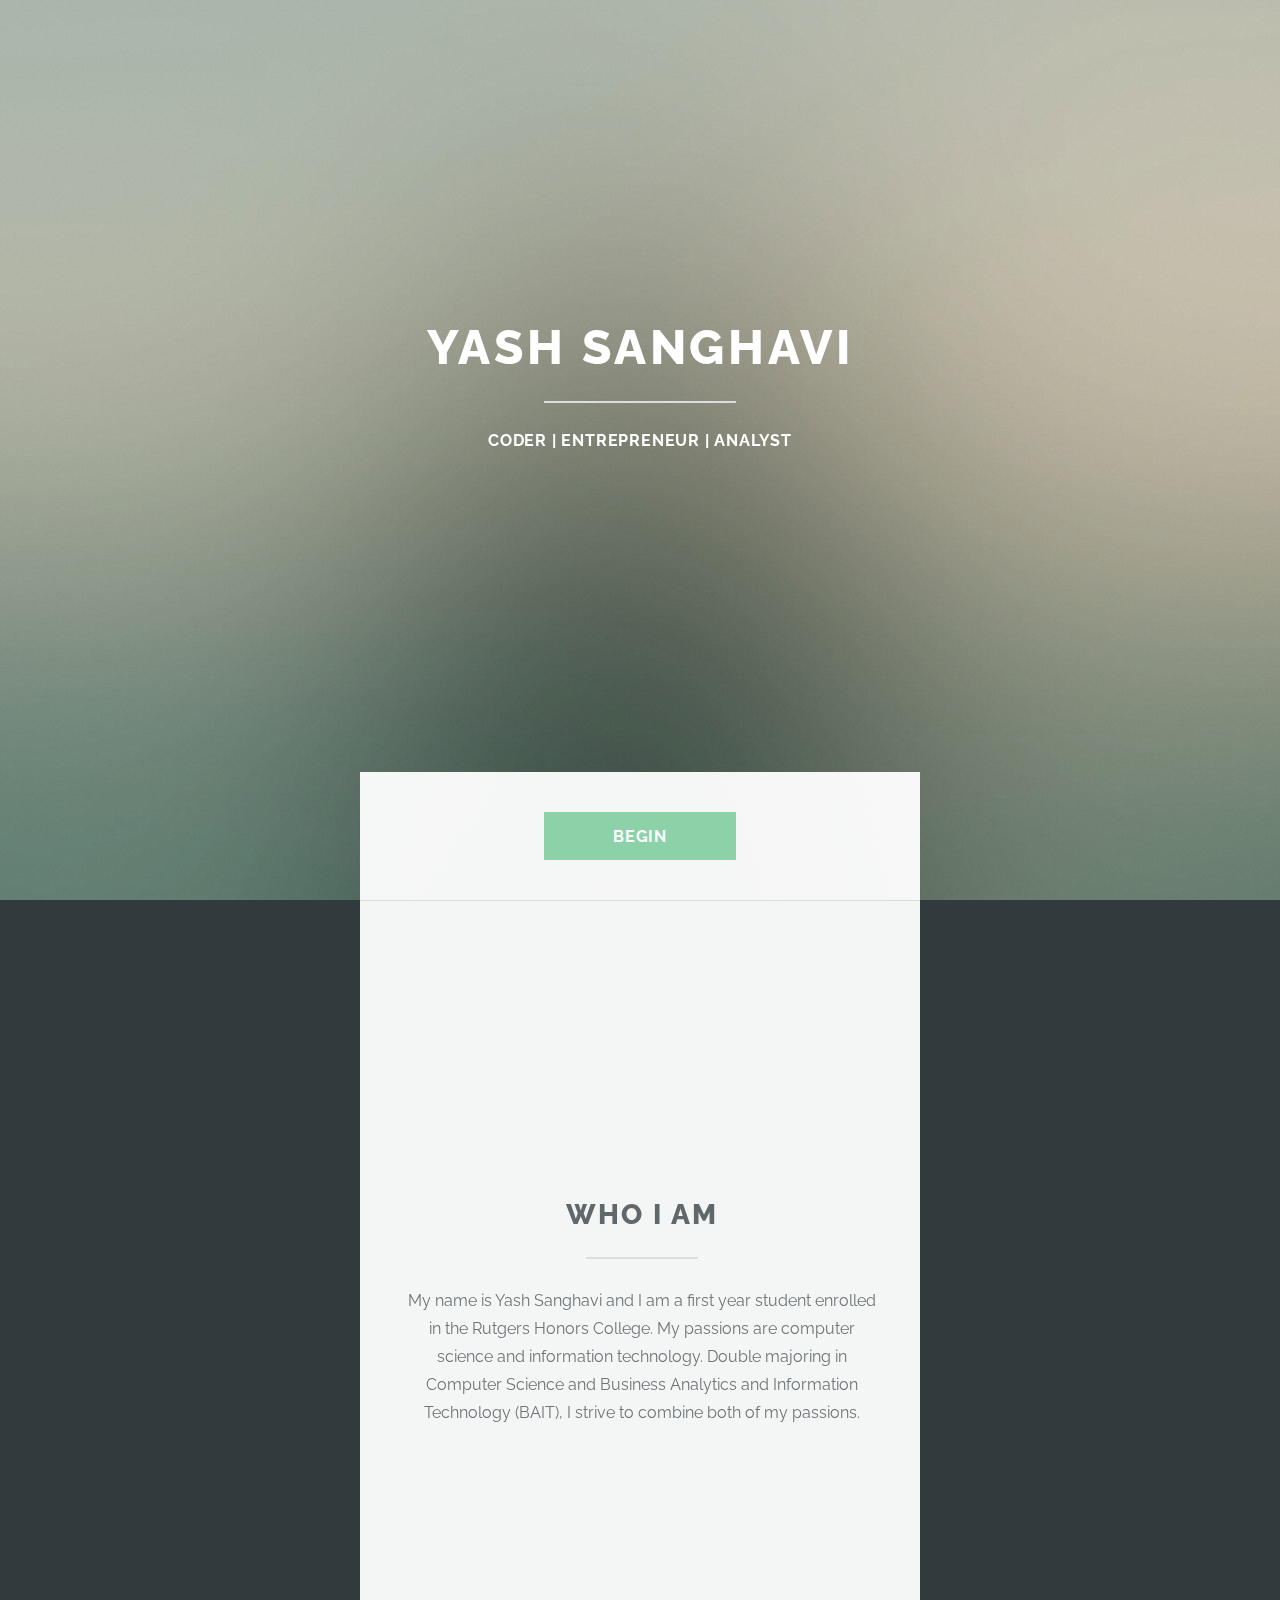
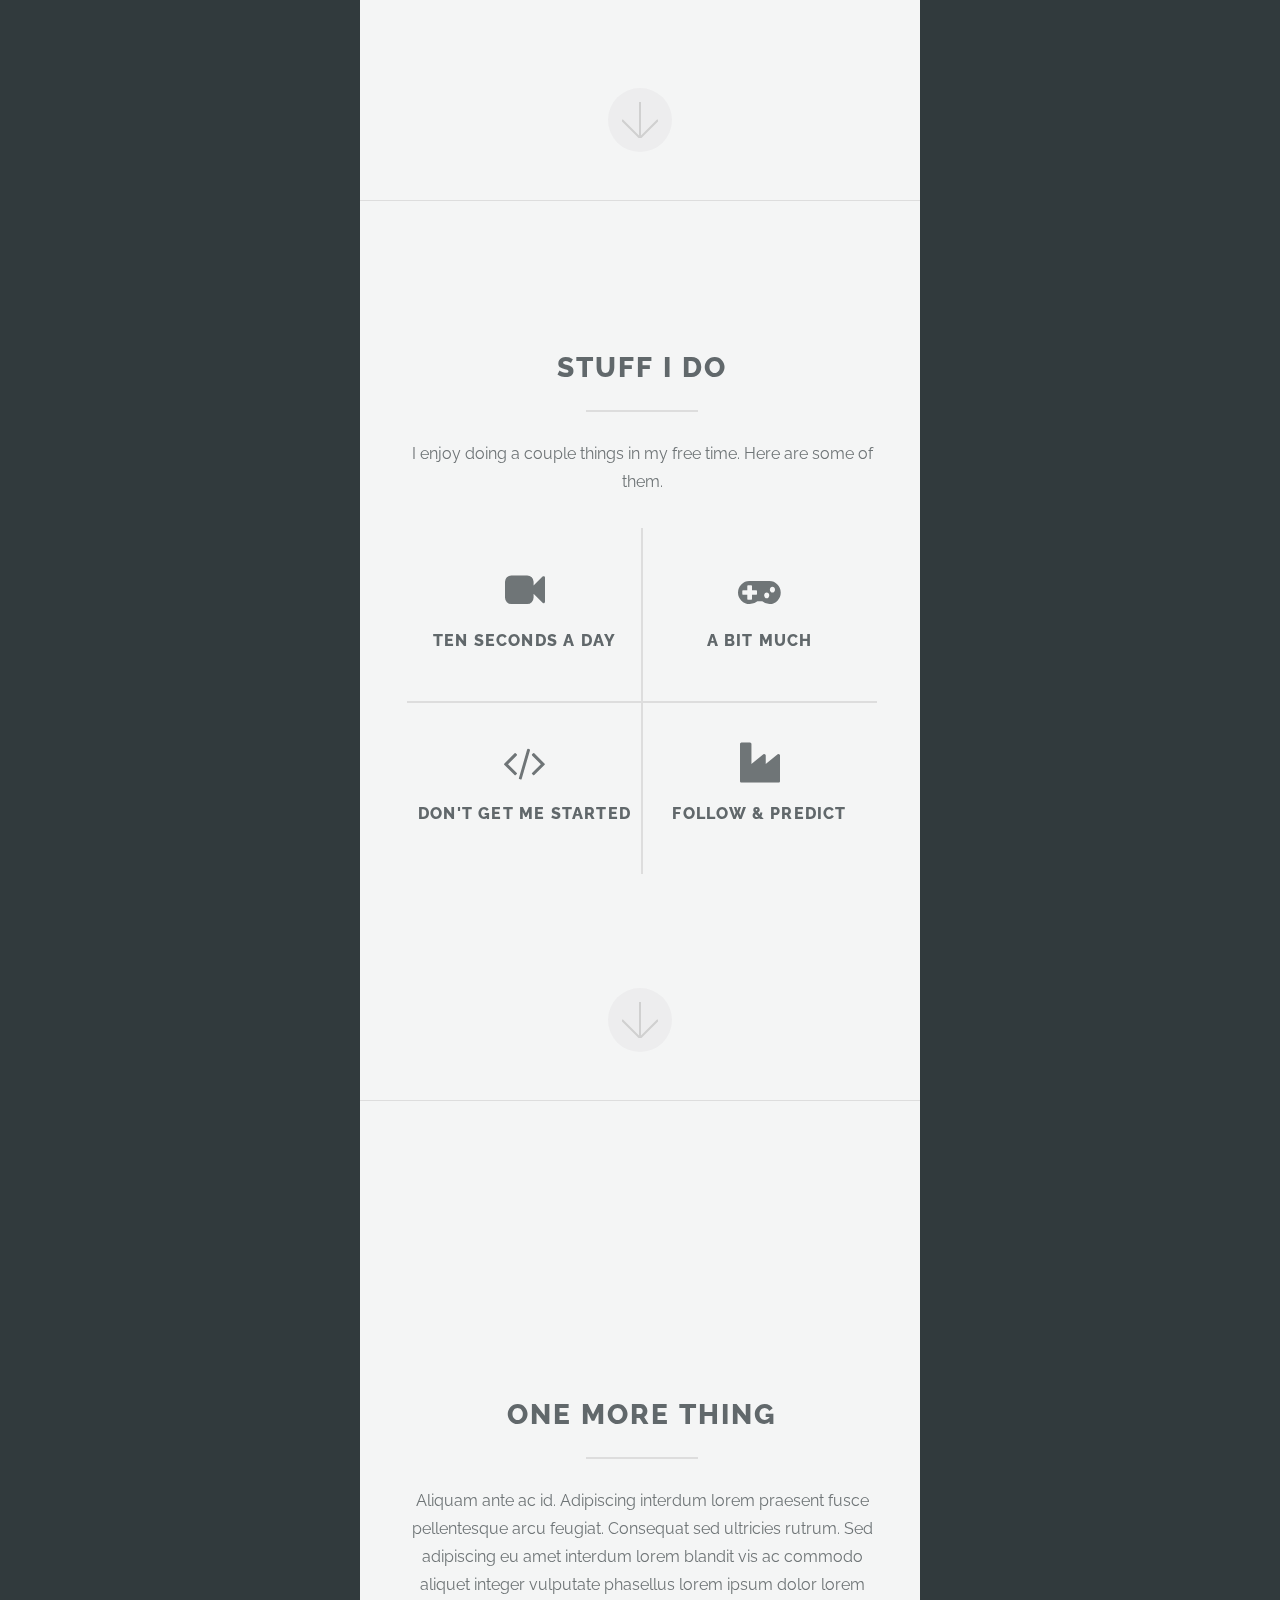
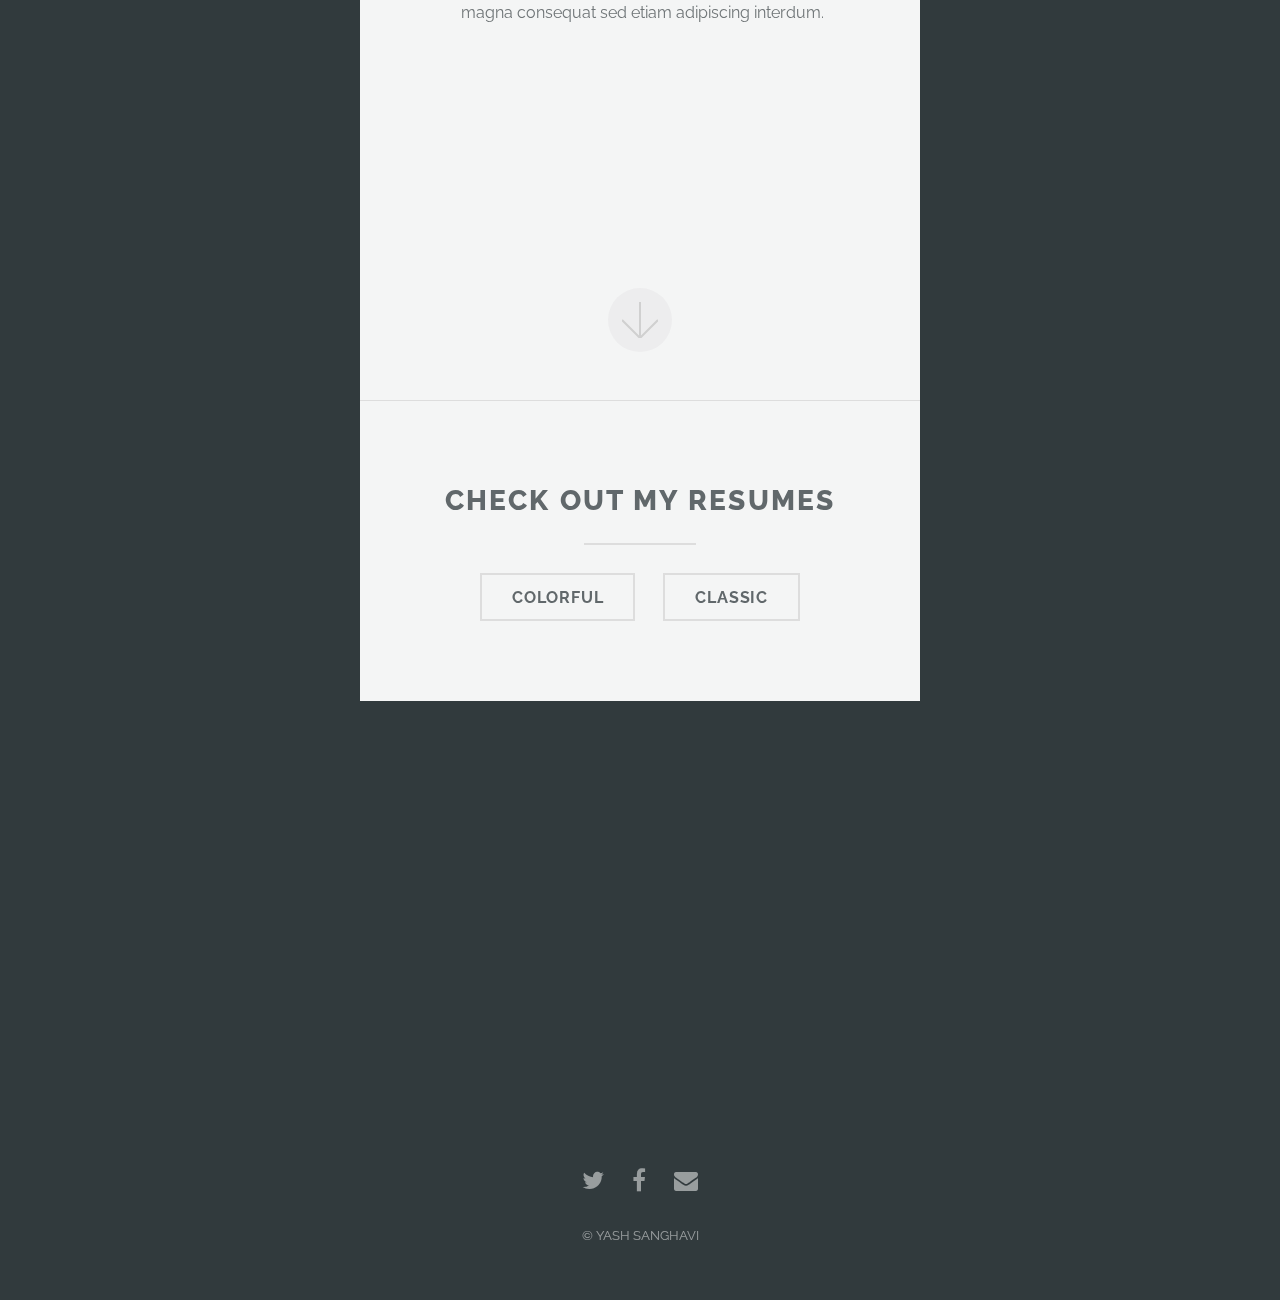
==== commit 4c5e8bdf: "added Resumes and some changes" ====
--- a/html5up-highlights/index.html
+++ b/html5up-highlights/index.html
@@ -16,7 +16,7 @@
 			<section id="header">
 				<header class="major">
 					<h1>Yash Sanghavi</h1>
-					<p>Coder | Dilettante | Entrepreneur </p>
+					<p>Coder | Entrepreneur | Analyst </p>
 				</header>
 				<div class="container">
 					<ul class="actions">
@@ -47,23 +47,23 @@
 						<header class="major">
 							<h2>Stuff I do</h2>
 						</header>
-						<p>Consequat sed ultricies rutrum. Sed adipiscing eu amet interdum lorem blandit vis ac commodo aliquet vulputate.</p>
+						<p>I enjoy doing a couple things in my free time. Here are some of them.</p>
 						<ul class="icons-grid">
 							<li>
-								<span class="icon major fa-camera-retro"></span>
-								<h3>Magna Etiam</h3>
+								<span class="icon major fa-video-camera"></span>
+								<h3>Ten seconds a day</h3>
 							</li>
 							<li>
-								<span class="icon major fa-pencil"></span>
-								<h3>Lorem Ipsum</h3>
+								<span class="icon major fa-gamepad"></span>
+								<h3>A bit much</h3>
 							</li>
 							<li>
 								<span class="icon major fa-code"></span>
-								<h3>Nulla Tempus</h3>
+								<h3>Don't get me started</h3>
 							</li>
 							<li>
-								<span class="icon major fa-coffee"></span>
-								<h3>Sed Feugiat</h3>
+								<span class="icon major fa-industry"></span>
+								<h3>Follow & predict</h3>
 							</li>
 						</ul>
 					</div>
@@ -86,8 +86,8 @@
 			</section>
 
 		<!-- Four -->
-		<!--
-			<section id="four" class="main">
+		
+<!-- 			<section id="four" class="main">
 				<div class="container">
 					<div class="content">
 						<header class="major">
@@ -406,7 +406,7 @@
 					<a href="#footer" class="goto-next scrolly">Next</a>
 				</div>
 			</section>
-		-->
+		 -->
 
 		<!-- Footer -->
 			<section id="footer">
@@ -430,22 +430,24 @@
 
 				<div class="container">
 					<header class="major">
-						<h2>Check out my resume</h2>
+						<h2>Check out my resumes</h2>
 					</header>
 					<div class="content">
-						<iframe src="https://resume.creddle.io/embed/1lpu5elnxfx"
-  				width="850" height="1100" seamless></iframe> 
+						<ul class="icons">
+							<li><a href="ColorfulResume.pdf" class="button" download>Colorful</a></li>
+							<li><a href="ClassicResume.pdf" class="button" download>Classic</a></li>
+
+						</ul>
 					</div>
 
 				</div>
 
 				<footer>
 					<ul class="icons">
-						<li><a href="#" class="icon alt fa-twitter"><span class="label">Twitter</span></a></li>
-						<li><a href="#" class="icon alt fa-facebook"><span class="label">Facebook</span></a></li>
-						<li><a href="#" class="icon alt fa-instagram"><span class="label">Instagram</span></a></li>
-						<li><a href="#" class="icon alt fa-dribbble"><span class="label">Dribbble</span></a></li>
-						<li><a href="#" class="icon alt fa-envelope"><span class="label">Email</span></a></li>
+						<li><a href="https://twitter.com/Sanghavi_Yash" class="icon alt fa-twitter"><span class="label">Twitter</span></a></li>
+						<li><a href="https://www.facebook.com/yash.sanghavi.395" class="icon alt fa-facebook"><span class="label">Facebook</span></a></li>
+<!-- 						<li><a href="#" class="icon alt fa-instagram"><span class="label">Instagram</span></a></li>
+ -->						<li><a href="mailto:ysanghavi1@gmail.com" class="icon alt fa-envelope"><span class="label">Email</span></a></li>
 					</ul>
 					<ul class="copyright">
 						<li>&copy; YASH SANGHAVI</li>
